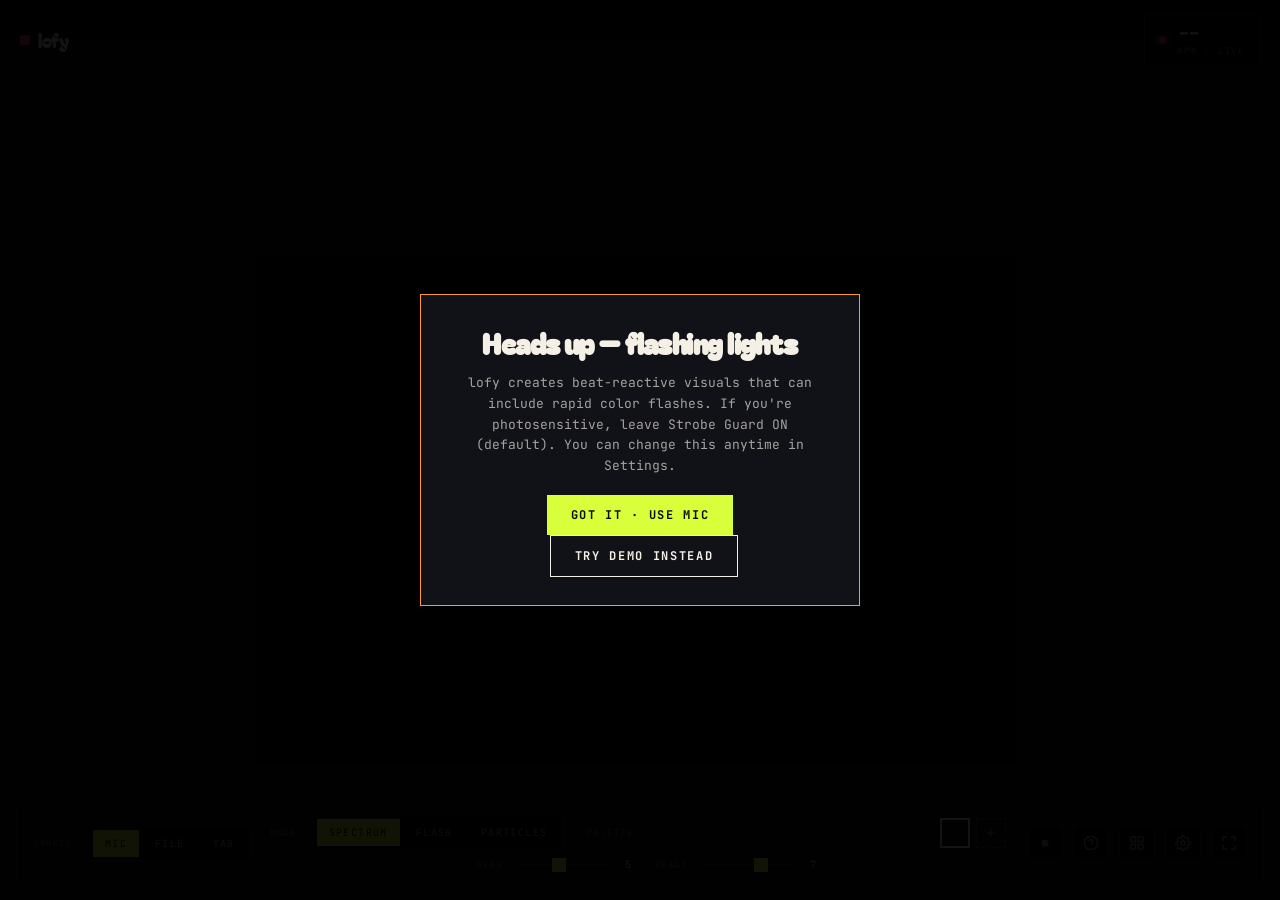
==== app.html @ ad9c72f9 "ui: stack trackbar above controls in a flex column The trackbar was positioned at bottom:84px while " ====
<!DOCTYPE html>
<html lang="en">
<head>
<meta charset="UTF-8">
<meta name="viewport" content="width=device-width, initial-scale=1.0, viewport-fit=cover, user-scalable=no">
<title>lofy DJ Visualizer — Real-time Beat-Reactive Visuals</title>
<meta name="description" content="Real-time beat-reactive music visualizer. Mic, file, or tab input. Spectrum, Flash, and Particle modes. Tap tempo, record, share. No install, no login.">
<meta name="author" content="lofy">
<meta name="theme-color" content="#000000">
<meta name="color-scheme" content="dark">
<meta name="referrer" content="strict-origin-when-cross-origin">

<link rel="canonical" href="https://lofy.vizleo.com/app.html">

<!-- Open Graph -->
<meta property="og:title" content="lofy DJ Visualizer — Real-time Beat-Reactive Visuals">
<meta property="og:description" content="Launch the lofy visualizer. Mic, file, or tab input. Spectrum, Flash, Particles. Free, in your browser.">
<meta property="og:type" content="website">
<meta property="og:url" content="https://lofy.vizleo.com/app.html">
<meta property="og:image" content="https://lofy.vizleo.com/assets/og-image.png">
<meta property="og:image:width" content="1200">
<meta property="og:image:height" content="630">
<meta property="og:site_name" content="lofy">

<!-- Twitter -->
<meta name="twitter:card" content="summary_large_image">
<meta name="twitter:title" content="lofy DJ Visualizer">
<meta name="twitter:description" content="Beat-reactive visuals in your browser. Real-time. Free.">
<meta name="twitter:image" content="https://lofy.vizleo.com/assets/og-image.png">

<!-- iOS PWA -->
<meta name="apple-mobile-web-app-capable" content="yes">
<meta name="apple-mobile-web-app-status-bar-style" content="black-translucent">
<meta name="apple-mobile-web-app-title" content="lofy">
<meta name="format-detection" content="telephone=no">

<!-- Windows / Edge -->
<meta name="msapplication-TileColor" content="#0a0a0d">
<meta name="msapplication-config" content="./browserconfig.xml">

<link rel="manifest" href="./manifest.json">
<link rel="icon" type="image/svg+xml" href="./assets/favicon.svg">
<link rel="alternate icon" href="./assets/icon-192.png" type="image/png">
<link rel="apple-touch-icon" href="./assets/icon-192.png">

<link rel="dns-prefetch" href="//fonts.googleapis.com">
<link rel="dns-prefetch" href="//fonts.gstatic.com">
<link rel="preconnect" href="https://fonts.googleapis.com">
<link rel="preconnect" href="https://fonts.gstatic.com" crossorigin>
<link href="https://fonts.googleapis.com/css2?family=Bagel+Fat+One&family=JetBrains+Mono:wght@300;400;500;700&family=Instrument+Serif:ital@0;1&display=swap" rel="stylesheet">

<link rel="stylesheet" href="./css/main.css">
<link rel="stylesheet" href="./css/app.css">
</head>
<body class="app">

<main id="stage" aria-label="lofy visualizer stage">
  <canvas id="viz" role="img" aria-label="Real-time music visualizer canvas"></canvas>
</main>

<div class="idle-hint" id="idleHint" role="status" aria-live="polite">
  <div class="title">play something.</div>
  <div class="sub">no audio detected · drop a file or pick <b>Tab</b> for direct music sync</div>
  <button class="demo-cta" id="tryDemoBtn" type="button">Try the demo loop</button>
</div>

<div class="fps-chip" id="fpsChip" aria-hidden="true"><b id="fpsVal">--</b> FPS</div>

<header class="topbar" id="topbar">
  <a href="./index.html" class="brand-mini" aria-label="lofy home"><span class="dot" aria-hidden="true"></span> lofy</a>
  <div class="bpm-badge bpm-live" id="bpmBadge" role="button" tabindex="0"
       title="Click to tap tempo. Double-click to clear manual BPM."
       aria-label="BPM badge — click to tap tempo">
    <div class="bpm-dot" aria-hidden="true"></div>
    <div>
      <div class="bpm-val" id="bpmVal">--</div>
      <div class="bpm-lbl" id="bpmLbl">BPM · LIVE</div>
    </div>
  </div>
</header>

<!-- Bottom panel — stacks trackbar above controls so they never overlap -->
<div class="bottom-panel" id="bottomPanel">

<!-- Track bar (when file source active) -->
<div class="trackbar" id="trackbar">
  <button class="play" id="btnPlay" aria-label="Play/Pause" type="button">▶</button>
  <div class="name" id="trackName">—</div>
  <span class="time" id="curTime" aria-label="Current time">0:00</span>
  <input type="range" class="scrub" id="scrub" min="0" max="1000" value="0" aria-label="Scrub through track">
  <span class="time" id="durTime" aria-label="Duration">0:00</span>
</div>

<!-- CONTROL BAR -->
<div class="controls" id="controls">
  <div class="group">
    <span class="lbl" id="lblSource">Source</span>
    <div class="pill-group" id="srcGroup" role="group" aria-labelledby="lblSource">
      <button class="pill active" data-src="mic"  type="button" aria-pressed="true">Mic</button>
      <button class="pill"        data-src="file" type="button" aria-pressed="false">File</button>
      <button class="pill"        data-src="tab"  type="button" aria-pressed="false">Tab</button>
    </div>
  </div>

  <div class="group" style="justify-content:center">
    <span class="lbl" id="lblMode">Mode</span>
    <div class="pill-group" id="modeGroup" role="group" aria-labelledby="lblMode">
      <button class="pill active" data-mode="spectrum"  type="button" aria-pressed="true">Spectrum</button>
      <button class="pill"        data-mode="flash"     type="button" aria-pressed="false">Flash</button>
      <button class="pill"        data-mode="particles" type="button" aria-pressed="false">Particles</button>
    </div>

    <span class="lbl" style="margin-left:14px" id="lblPalette">Palette</span>
    <div class="swatch-row" id="swatchRow" role="group" aria-labelledby="lblPalette"></div>

    <label class="lbl" style="margin-left:14px" for="sens">Sens</label>
    <div class="slider-wrap">
      <input type="range" class="slider" id="sens" min="1" max="10" value="5"
             aria-label="Audio input sensitivity" title="Audio input gain">
      <span class="slider-val" id="sensVal" aria-hidden="true">5</span>
    </div>

    <label class="lbl" style="margin-left:14px" for="react">React</label>
    <div class="slider-wrap">
      <input type="range" class="slider" id="react" min="1" max="10" value="7"
             aria-label="Color reactivity" title="Color reactivity — how easily tones change the color">
      <span class="slider-val" id="reactVal" aria-hidden="true">7</span>
    </div>
  </div>

  <div class="group">
    <button class="icon-btn" id="btnRec" title="Record 30s clip (R)" aria-label="Record 30 second clip" type="button">
      <svg width="14" height="14" viewBox="0 0 24 24" fill="currentColor" aria-hidden="true"><circle cx="12" cy="12" r="6"/></svg>
    </button>
    <button class="icon-btn" id="btnHelp" title="Keyboard shortcuts (?)" aria-label="Keyboard shortcuts" type="button">
      <svg width="16" height="16" viewBox="0 0 24 24" fill="none" stroke="currentColor" stroke-width="2" aria-hidden="true"><circle cx="12" cy="12" r="10"/><path d="M9.09 9a3 3 0 0 1 5.83 1c0 2-3 3-3 3"/><line x1="12" y1="17" x2="12.01" y2="17"/></svg>
    </button>
    <button class="icon-btn" id="btnPresets" title="Presets (P)" aria-label="Presets" type="button">
      <svg width="16" height="16" viewBox="0 0 24 24" fill="none" stroke="currentColor" stroke-width="2" aria-hidden="true"><rect x="3" y="3" width="7" height="7"/><rect x="14" y="3" width="7" height="7"/><rect x="3" y="14" width="7" height="7"/><rect x="14" y="14" width="7" height="7"/></svg>
    </button>
    <button class="icon-btn" id="btnSettings" title="Settings" aria-label="Settings" type="button">
      <svg width="16" height="16" viewBox="0 0 24 24" fill="none" stroke="currentColor" stroke-width="2" aria-hidden="true"><circle cx="12" cy="12" r="3"/><path d="M19.4 15a1.65 1.65 0 0 0 .33 1.82l.06.06a2 2 0 0 1-2.83 2.83l-.06-.06a1.65 1.65 0 0 0-1.82-.33 1.65 1.65 0 0 0-1 1.51V21a2 2 0 0 1-4 0v-.09A1.65 1.65 0 0 0 9 19.4a1.65 1.65 0 0 0-1.82.33l-.06.06a2 2 0 0 1-2.83-2.83l.06-.06a1.65 1.65 0 0 0 .33-1.82 1.65 1.65 0 0 0-1.51-1H3a2 2 0 0 1 0-4h.09A1.65 1.65 0 0 0 4.6 9a1.65 1.65 0 0 0-.33-1.82l-.06-.06a2 2 0 0 1 2.83-2.83l.06.06a1.65 1.65 0 0 0 1.82.33H9a1.65 1.65 0 0 0 1-1.51V3a2 2 0 0 1 4 0v.09a1.65 1.65 0 0 0 1 1.51 1.65 1.65 0 0 0 1.82-.33l.06-.06a2 2 0 0 1 2.83 2.83l-.06.06a1.65 1.65 0 0 0-.33 1.82V9a1.65 1.65 0 0 0 1.51 1H21a2 2 0 0 1 0 4h-.09a1.65 1.65 0 0 0-1.51 1z"/></svg>
    </button>
    <button class="icon-btn" id="btnFs" title="Fullscreen (F)" aria-label="Fullscreen" type="button">
      <svg width="16" height="16" viewBox="0 0 24 24" fill="none" stroke="currentColor" stroke-width="2" aria-hidden="true"><path d="M3 9V3h6M21 9V3h-6M3 15v6h6M21 15v6h-6"/></svg>
    </button>
  </div>
</div>

</div><!-- /.bottom-panel -->

<div class="countdown" id="countdown" aria-hidden="true"><div class="n" id="countdownN">3</div></div>

<!-- DROPZONE -->
<div class="dropzone" id="dropzone">
  <div class="dropzone-inner">
    <h3>Drop a track</h3>
    <p>MP3, WAV, OGG, FLAC, AAC — anything your browser can decode. Audio is processed entirely in your browser and never uploaded.</p>
    <input type="file" id="fileInput" accept="audio/*">
    <label for="fileInput">Choose file</label>
    <div class="formats" style="margin-top:14px">drag · drop · or pick</div>
  </div>
</div>

<!-- SETTINGS OVERLAY -->
<div class="overlay" id="settingsOverlay">
  <div class="sheet">
    <div class="sheet-head">
      <h2>Settings</h2>
      <button class="close" data-close>Esc ✕</button>
    </div>

    <div class="set-row">
      <div>
        <div class="lbl-md">Input Sensitivity</div>
        <div class="lbl-sm">Audio gain into the analyser. Low = smooth, high = explosive.</div>
      </div>
      <div class="slider-wrap">
        <input type="range" class="slider" id="setSens" min="1" max="10" value="5">
        <span class="slider-val" id="setSensVal">5</span>
      </div>
    </div>

    <div class="set-row">
      <div>
        <div class="lbl-md">Color Reactivity</div>
        <div class="lbl-sm">How easily small tones trigger color changes. High = vocals, hats, every detail flips the color.</div>
      </div>
      <div class="slider-wrap">
        <input type="range" class="slider" id="setReact" min="1" max="10" value="7">
        <span class="slider-val" id="setReactVal">7</span>
      </div>
    </div>

    <div class="set-row">
      <div>
        <div class="lbl-md">Strobe Guard</div>
        <div class="lbl-sm">Caps flash rate to 3Hz max. Safety feature for photosensitivity.</div>
      </div>
      <button class="toggle" id="tgStrobe" data-key="strobeGuard" role="switch" aria-checked="false" aria-label="Strobe Guard" type="button"></button>
    </div>

    <div class="set-row">
      <div>
        <div class="lbl-md">Show BPM Badge</div>
        <div class="lbl-sm">Toggles the live BPM overlay on canvas.</div>
      </div>
      <button class="toggle on" id="tgBpm" data-key="showBpm" role="switch" aria-checked="true" aria-label="Show BPM badge" type="button"></button>
    </div>

    <div class="set-row">
      <div>
        <div class="lbl-md">Color Intensity</div>
        <div class="lbl-sm">Controls max color brightness — useful for projector vs. TV.</div>
      </div>
      <div class="pill-group">
        <button class="pill" data-int="low">Low</button>
        <button class="pill active" data-int="med">Med</button>
        <button class="pill" data-int="high">High</button>
      </div>
    </div>

    <div class="set-row">
      <div>
        <div class="lbl-md">Auto-hide Controls</div>
        <div class="lbl-sm">Hides the control bar after 3s of inactivity in fullscreen.</div>
      </div>
      <button class="toggle on" id="tgAuto" data-key="autoHide" role="switch" aria-checked="true" aria-label="Auto-hide controls" type="button"></button>
    </div>

    <div class="set-row">
      <div>
        <div class="lbl-md">Keyboard Shortcuts</div>
        <div class="lbl-sm">F · fullscreen · 1/2/3 · mode · M · source · ←/→ · sens · P · presets · ? · help · Esc · close</div>
      </div>
      <button class="toggle on" id="tgKeys" data-key="shortcuts" role="switch" aria-checked="true" aria-label="Keyboard shortcuts enabled" type="button"></button>
    </div>

    <div class="set-row">
      <div>
        <div class="lbl-md">Auto Rotate Hue</div>
        <div class="lbl-sm">Slowly cycles palette hues over time — set-and-forget for parties.</div>
      </div>
      <button class="toggle" id="tgHue" data-key="hueRotate" role="switch" aria-checked="false" aria-label="Auto rotate hue" type="button"></button>
    </div>

    <div class="set-row">
      <div>
        <div class="lbl-md">Hue Cycle Length</div>
        <div class="lbl-sm">How long one full color rotation takes (15s = wild, 120s = subtle drift).</div>
      </div>
      <div class="slider-wrap">
        <input type="range" class="slider" id="setHueCycle" min="15" max="120" step="5" value="45"
               aria-label="Hue rotation cycle length in seconds">
        <span class="slider-val" id="setHueCycleVal" aria-hidden="true">45s</span>
      </div>
    </div>

    <div class="set-row">
      <div>
        <div class="lbl-md">Show FPS</div>
        <div class="lbl-sm">Tiny framerate chip top-right. Useful while tuning particle ceilings.</div>
      </div>
      <button class="toggle" id="tgFps" data-key="showFps" role="switch" aria-checked="false" aria-label="Show FPS overlay" type="button"></button>
    </div>
  </div>
</div>

<!-- KEYBOARD HELP OVERLAY -->
<div class="overlay" id="helpOverlay">
  <div class="sheet" role="dialog" aria-labelledby="helpTitle" aria-modal="true">
    <div class="sheet-head">
      <h2 id="helpTitle">Keyboard shortcuts</h2>
      <button class="close" data-close type="button">Esc ✕</button>
    </div>
    <div class="kbd-grid">
      <div class="kbd-group">
        <h4>Modes</h4>
        <dl>
          <dt><kbd>1</kbd></dt><dd>Spectrum</dd>
          <dt><kbd>2</kbd></dt><dd>Beat Flash</dd>
          <dt><kbd>3</kbd></dt><dd>Particle Storm</dd>
        </dl>
      </div>
      <div class="kbd-group">
        <h4>Source</h4>
        <dl>
          <dt><kbd>M</kbd></dt><dd>Cycle Mic / File / Tab</dd>
          <dt><kbd>Space</kbd></dt><dd>Play / pause (file mode)</dd>
        </dl>
      </div>
      <div class="kbd-group">
        <h4>Levels</h4>
        <dl>
          <dt><kbd>←</kbd> <kbd>→</kbd></dt><dd>Sensitivity −/+</dd>
          <dt><kbd>T</kbd></dt><dd>Tap tempo (also click BPM)</dd>
        </dl>
      </div>
      <div class="kbd-group">
        <h4>View</h4>
        <dl>
          <dt><kbd>F</kbd></dt><dd>Fullscreen toggle</dd>
          <dt><kbd>P</kbd></dt><dd>Open Presets</dd>
          <dt><kbd>?</kbd></dt><dd>This help</dd>
          <dt><kbd>R</kbd></dt><dd>Record 30s clip</dd>
          <dt><kbd>S</kbd></dt><dd>Share preset URL</dd>
          <dt><kbd>Esc</kbd></dt><dd>Close overlays</dd>
        </dl>
      </div>
    </div>
  </div>
</div>

<!-- PRESETS OVERLAY -->
<div class="overlay" id="presetsOverlay">
  <div class="sheet">
    <div class="sheet-head">
      <h2>Presets</h2>
      <button class="close" data-close>Esc ✕</button>
    </div>

    <div class="section-h">Custom palette builder</div>
    <div class="builder" id="builder">
      <input type="color" data-i="0" value="#ff2d87">
      <input type="color" data-i="1" value="#7a3cff">
      <input type="color" data-i="2" value="#00f0ff">
      <input type="color" data-i="3" value="#d8ff3a">
      <div class="builder-actions">
        <button class="btn ghost" id="btnApplyBuilder" type="button">Apply</button>
        <button class="btn ghost" id="btnSharePreset" type="button" title="Copy a URL that recreates the current mode + palette + sliders">Share</button>
        <button class="btn"       id="btnSaveBuilder" type="button">Save preset</button>
      </div>
    </div>

    <div class="section-h">Built-in</div>
    <div class="preset-grid" id="builtinGrid"></div>

    <div class="section-h">My presets</div>
    <div class="preset-grid" id="userGrid"></div>
  </div>
</div>

<!-- TOAST -->
<div class="toast" id="toast"></div>

<!-- FIRST-LAUNCH WARNING -->
<div class="first-launch" id="firstLaunch" style="display:none"
     role="alertdialog" aria-labelledby="flTitle" aria-describedby="flDesc">
  <div class="card">
    <h3 id="flTitle">Heads up — flashing lights</h3>
    <p id="flDesc">lofy creates beat-reactive visuals that can include rapid color flashes. If you're photosensitive, leave Strobe Guard ON (default). You can change this anytime in Settings.</p>
    <button class="ack" id="ackBtn" type="button">Got it · Use mic</button>
    <button class="ack" id="tryDemoModalBtn" type="button" style="background:transparent;color:var(--paper);border:1px solid var(--paper);margin-left:8px">Try demo instead</button>
  </div>
</div>

<script type="module" src="./js/app.js"></script>
<script>
  if ('serviceWorker' in navigator) {
    window.addEventListener('load', () => navigator.serviceWorker.register('./sw.js').catch(()=>{}));
  }
</script>
</body>
</html>
---- css/main.css ----
/* lofy — shared variables, reset, typography */
:root{
  --ink:#0a0a0d;
  --ink-2:#111118;
  --ink-3:#16161f;
  --paper:#f4f0e6;
  --paper-dim:rgba(244,240,230,.65);
  --paper-faint:rgba(244,240,230,.4);
  --magenta:#ff2d87;
  --cyan:#00f0ff;
  --acid:#d8ff3a;
  --amber:#ff9a1f;
  --violet:#7a3cff;
  --grid: rgba(255,255,255,.04);
  --hairline: rgba(244,240,230,.14);
  --hairline-soft: rgba(244,240,230,.08);
}

*{margin:0;padding:0;box-sizing:border-box}
html,body{
  background:var(--ink);
  color:var(--paper);
  font-family:'JetBrains Mono',ui-monospace,SFMono-Regular,Menlo,monospace;
  -webkit-font-smoothing:antialiased;
  text-rendering:optimizeLegibility;
}
html{
  overflow-x:hidden;
  scroll-behavior:smooth;
  scroll-padding-top:96px;      /* offset for fixed nav */
}
/* Custom scrollbar — slim, on-brand */
::-webkit-scrollbar{width:10px;height:10px}
::-webkit-scrollbar-track{background:transparent}
::-webkit-scrollbar-thumb{background:rgba(244,240,230,.12);border-radius:0}
::-webkit-scrollbar-thumb:hover{background:var(--magenta)}
html{scrollbar-color:rgba(244,240,230,.18) transparent;scrollbar-width:thin}

@media (prefers-reduced-motion: reduce){
  html{scroll-behavior:auto}
  .reveal,.scroll-in{opacity:1!important;transform:none!important;animation:none!important;transition:none!important}
  .controls,.topbar,.toast,.sheet,.overlay,.toggle,.pill{transition:none!important;animation:none!important}
  .brand-dot,.bpm-dot{animation:none!important}
}

/* Focus rings — keyboard-only, never on mouse click */
:focus{outline:none}
button:focus-visible,
a:focus-visible,
input:focus-visible,
[role="switch"]:focus-visible,
[role="button"]:focus-visible,
.pill:focus-visible,
.icon-btn:focus-visible,
.swatch:focus-visible,
.swatch-add:focus-visible,
.toggle:focus-visible,
.slider:focus-visible{
  outline:2px solid var(--cyan);
  outline-offset:2px;
  box-shadow:0 0 0 4px rgba(0,240,255,0.18);
}

/* Toggle micro-animation */
@keyframes togglePop{0%{transform:scale(1)}40%{transform:scale(1.08)}100%{transform:scale(1)}}
.toggle.pop{animation:togglePop .2s cubic-bezier(.2,.7,.2,1)}
body{min-height:100vh;position:relative;overflow-x:hidden}
button{font:inherit;color:inherit;background:none;border:none;cursor:pointer}
a{color:inherit;text-decoration:none}
input,select{font:inherit;color:inherit}
img,svg{display:block;max-width:100%}

/* Grain overlay — film texture */
.grain::before{
  content:"";position:fixed;inset:0;pointer-events:none;z-index:100;opacity:.07;mix-blend-mode:overlay;
  background-image:url("data:image/svg+xml;utf8,<svg xmlns='http://www.w3.org/2000/svg' width='180' height='180'><filter id='n'><feTurbulence type='fractalNoise' baseFrequency='0.9' numOctaves='2' stitchTiles='stitch'/></filter><rect width='100%25' height='100%25' filter='url(%23n)'/></svg>");
}

/* Reveal anim */
.reveal{opacity:0;transform:translateY(20px);animation:up .9s cubic-bezier(.2,.7,.2,1) forwards}
.reveal.d1{animation-delay:.1s}
.reveal.d2{animation-delay:.25s}
.reveal.d3{animation-delay:.4s}
.reveal.d4{animation-delay:.55s}
.reveal.d5{animation-delay:.7s}
@keyframes up{to{opacity:1;transform:translateY(0)}}

@keyframes pulse{0%,100%{transform:scale(1);opacity:1}50%{transform:scale(1.4);opacity:.6;box-shadow:0 0 20px var(--magenta)}}

/* Scroll-triggered reveal — opacity + slight rise. JS toggles .in. */
.scroll-in{
  opacity:0;transform:translateY(28px);
  transition:opacity .7s cubic-bezier(.22,.65,.2,1), transform .7s cubic-bezier(.22,.65,.2,1);
  will-change:opacity, transform;
}
.scroll-in.in{opacity:1;transform:translateY(0)}
.scroll-in.d1{transition-delay:.05s}
.scroll-in.d2{transition-delay:.12s}
.scroll-in.d3{transition-delay:.2s}

.sr-only{position:absolute;width:1px;height:1px;padding:0;margin:-1px;overflow:hidden;clip:rect(0,0,0,0);white-space:nowrap;border:0}
---- css/app.css ----
/* lofy — visualizer app */
html,body.app{height:100%;background:#000;color:var(--paper);overflow:hidden}

#stage{position:fixed;inset:0;background:#000}
#viz{position:absolute;inset:0;width:100%;height:100%;display:block}

/* TOP BAR */
.topbar{
  position:fixed;top:0;left:0;right:0;z-index:20;
  display:flex;align-items:center;justify-content:space-between;
  padding:14px 20px;
  background:linear-gradient(180deg, rgba(0,0,0,.7), rgba(0,0,0,0));
  pointer-events:none;
  transition:opacity .3s ease;
}
.topbar > *{pointer-events:auto}
.brand-mini{display:flex;align-items:center;gap:8px;font-family:'Bagel Fat One',serif;font-size:18px;letter-spacing:-.02em;color:var(--paper)}
.brand-mini .dot{width:10px;height:10px;background:var(--magenta);border-radius:2px;animation:pulse 1.2s ease-in-out infinite}
.brand-mini a{color:inherit}

.bpm-badge.bpm-live{
  position:static;background:rgba(0,0,0,.55);backdrop-filter:blur(10px);
  padding:8px 14px;border:1px solid var(--hairline);
  display:flex;align-items:center;gap:10px;
}
.bpm-badge .bpm-dot{width:8px;height:8px;border-radius:50%;background:var(--magenta);box-shadow:0 0 10px var(--magenta);animation:pulse 1s ease-in-out infinite}
.bpm-badge .bpm-val{font-size:20px;font-weight:700;color:var(--paper);line-height:1}
.bpm-badge .bpm-lbl{font-size:9px;letter-spacing:.2em;color:rgba(244,240,230,.5);text-transform:uppercase;margin-top:2px}

/* BOTTOM PANEL — wraps trackbar + controls into a flex column so they
   never overlap regardless of how many rows the controls wrap to. */
.bottom-panel{
  position:fixed;left:16px;right:16px;
  bottom:max(16px, env(safe-area-inset-bottom, 16px));
  z-index:20;
  display:flex;flex-direction:column;gap:8px;
  pointer-events:none;       /* let children re-enable */
  transition:opacity .3s ease, transform .3s ease;
}
.bottom-panel > *{pointer-events:auto}

/* CONTROL BAR — static inside the panel */
.controls{
  position:static;
  background:rgba(10,10,13,.78);
  backdrop-filter:blur(14px);
  border:1px solid var(--hairline);
  display:grid;
  grid-template-columns: auto minmax(0, 1fr) auto;
  gap:14px;align-items:center;
  padding:12px 16px;
}
.controls .group{display:flex;align-items:center;gap:10px;flex-wrap:wrap;row-gap:8px}
.controls .lbl{font-size:9px;letter-spacing:.18em;text-transform:uppercase;color:var(--paper-faint);margin-right:6px;white-space:nowrap}

/* Tighten sliders inside the control bar so React doesn't drop the whole row */
.controls .slider{width:90px}
.controls .slider-wrap{min-width:auto;gap:6px}
.controls .slider-val{min-width:16px;font-size:10px}

/* On narrower viewports, let the middle column wrap into two clean lines:
   row 1 → Mode + Palette, row 2 → Sens + React */
@media (max-width:1180px){
  .controls .group:nth-child(2){row-gap:8px}
  .controls .slider{width:80px}
}

.pill-group{display:flex;gap:4px;background:rgba(0,0,0,.4);padding:3px;border:1px solid var(--hairline-soft)}
.pill{
  padding:7px 12px;font-size:10px;letter-spacing:.14em;text-transform:uppercase;
  color:var(--paper-dim);transition:all .15s ease;border-radius:0;
  display:inline-flex;align-items:center;gap:6px;
}
.pill:hover{color:var(--paper)}
.pill.active{background:var(--acid);color:var(--ink)}

.swatch-row{display:flex;gap:6px;align-items:center;overflow-x:auto;max-width:100%;padding:2px}
.swatch{
  flex-shrink:0;width:30px;height:30px;border:2px solid transparent;
  display:flex;flex-direction:column;cursor:pointer;
  transition:transform .12s ease, border-color .12s ease;
  position:relative;
}
.swatch:hover{transform:scale(1.08)}
.swatch.active{border-color:var(--paper);box-shadow:0 0 0 1px rgba(0,0,0,.6)}
.swatch .s1,.swatch .s2,.swatch .s3,.swatch .s4{flex:1}
.swatch-add{
  flex-shrink:0;width:30px;height:30px;border:1px dashed rgba(244,240,230,.3);
  display:flex;align-items:center;justify-content:center;color:rgba(244,240,230,.5);
  font-size:16px;
}
.swatch-add:hover{border-color:var(--acid);color:var(--acid)}

.slider-wrap{display:flex;align-items:center;gap:10px;min-width:140px}
.slider{
  appearance:none;-webkit-appearance:none;
  background:rgba(244,240,230,.12);height:3px;width:90px;outline:none;
}
.slider::-webkit-slider-thumb{
  appearance:none;-webkit-appearance:none;
  width:14px;height:14px;background:var(--acid);cursor:pointer;
  border:0;border-radius:0;
}
.slider::-moz-range-thumb{
  width:14px;height:14px;background:var(--acid);cursor:pointer;border:0;border-radius:0;
}
.slider-val{font-size:11px;color:var(--paper);min-width:18px;text-align:right}

.icon-btn{
  width:36px;height:36px;display:inline-flex;align-items:center;justify-content:center;
  border:1px solid var(--hairline);background:rgba(0,0,0,.4);
  color:var(--paper-dim);transition:all .15s ease;
}
.icon-btn:hover{color:var(--paper);border-color:var(--paper-dim);background:rgba(0,0,0,.6)}
.icon-btn.active{background:var(--acid);color:var(--ink);border-color:var(--acid)}

@media (max-width:768px){
  .bottom-panel{left:12px;right:12px;bottom:max(12px, env(safe-area-inset-bottom, 12px));gap:6px}
  .controls{
    grid-template-columns: 1fr;
    gap:10px;padding:10px;
    max-height:calc(100vh - 110px);overflow-y:auto;
  }
  .controls .group{justify-content:flex-start}
  .topbar{
    padding:10px 14px;
    padding-top:max(10px, env(safe-area-inset-top, 10px));
  }
  .brand-mini{font-size:15px}
  .slider{width:120px}
  .swatch{width:26px;height:26px}
  .swatch-add{width:26px;height:26px;font-size:14px}
}
@media (max-width:480px){
  .swatch{width:24px;height:24px}
  .swatch-add{width:24px;height:24px}
}

/* AUTO-HIDE in fullscreen */
.idle .topbar, .idle .bottom-panel{opacity:0;pointer-events:none}

/* FILE DROP OVERLAY */
.dropzone{
  position:fixed;inset:0;z-index:30;display:none;
  align-items:center;justify-content:center;
  background:rgba(10,10,13,.85);backdrop-filter:blur(8px);
  border:3px dashed transparent;
  transition:border-color .15s ease;
}
.dropzone.show{display:flex}
.dropzone.over{border-color:var(--acid)}
.dropzone-inner{
  text-align:center;padding:40px;border:1px solid var(--hairline);
  background:var(--ink-2);max-width:480px;
}
.dropzone h3{font-family:'Bagel Fat One',serif;font-size:36px;color:var(--paper);margin-bottom:12px;line-height:1}
.dropzone p{font-size:13px;color:var(--paper-dim);line-height:1.6;margin-bottom:16px}
.dropzone .formats{font-size:10px;letter-spacing:.18em;text-transform:uppercase;color:var(--paper-faint)}
.dropzone input[type=file]{display:none}
.dropzone label{
  display:inline-block;padding:12px 22px;background:var(--paper);color:var(--ink);
  font-weight:700;font-size:12px;letter-spacing:.12em;text-transform:uppercase;
  cursor:pointer;margin-top:12px;
}

/* TRACK BAR — static inside .bottom-panel; sits above .controls */
.trackbar{
  position:static;
  background:rgba(10,10,13,.72);backdrop-filter:blur(10px);
  border:1px solid var(--hairline);padding:10px 16px;
  display:none;align-items:center;gap:14px;
  font-size:11px;color:var(--paper-dim);letter-spacing:.04em;
}
.trackbar.show{display:flex}
.trackbar .play{
  flex-shrink:0;width:32px;height:32px;display:inline-flex;align-items:center;justify-content:center;
  border:1px solid var(--hairline);background:rgba(0,0,0,.4);color:var(--paper);
  font-size:14px;line-height:1;
}
.trackbar .play:hover{border-color:var(--paper-dim);background:rgba(0,0,0,.6)}
.trackbar .name{flex:1;color:var(--paper);font-weight:500;white-space:nowrap;overflow:hidden;text-overflow:ellipsis;max-width:50%}
.trackbar .time{font-variant-numeric:tabular-nums;color:var(--paper-faint)}
.trackbar .scrub{flex:1;appearance:none;-webkit-appearance:none;background:rgba(244,240,230,.15);height:3px;outline:none}
.trackbar .scrub::-webkit-slider-thumb{appearance:none;-webkit-appearance:none;width:12px;height:12px;background:var(--acid);cursor:pointer;border-radius:0}
.trackbar .scrub::-moz-range-thumb{width:12px;height:12px;background:var(--acid);cursor:pointer;border-radius:0;border:0}
.trackbar .play{font-size:18px;color:var(--paper)}

@media (max-width:768px){
  .trackbar{flex-wrap:wrap;padding:8px 10px}
  .trackbar .name{max-width:100%;flex-basis:100%;font-size:12px}
  .trackbar .scrub{flex-basis:100%;width:100%}
}

/* OVERLAYS — settings + presets */
.overlay{
  position:fixed;inset:0;z-index:40;display:none;
  background:rgba(10,10,13,.75);backdrop-filter:blur(10px);
  align-items:flex-end;justify-content:center;
}
.overlay.show{display:flex;animation:fadein .2s ease}
@keyframes fadein{from{opacity:0}to{opacity:1}}
.sheet{
  width:100%;max-width:880px;max-height:80vh;overflow-y:auto;
  background:var(--ink-2);border-top:1px solid var(--hairline);border-left:1px solid var(--hairline);border-right:1px solid var(--hairline);
  padding:24px 24px 80px;animation:up .3s cubic-bezier(.2,.7,.2,1) forwards;opacity:0;transform:translateY(20px);
}
.sheet-head{display:flex;align-items:center;justify-content:space-between;margin-bottom:20px;padding-bottom:14px;border-bottom:1px solid var(--hairline)}
.sheet-head h2{font-family:'Bagel Fat One',serif;font-size:28px;letter-spacing:-.02em;color:var(--paper)}
.sheet-head .close{font-size:22px;color:var(--paper-dim);padding:6px 12px;border:1px solid var(--hairline)}
.sheet-head .close:hover{color:var(--paper);border-color:var(--paper-dim)}

.set-row{display:grid;grid-template-columns:1fr auto;gap:14px;align-items:center;padding:14px 0;border-bottom:1px solid var(--hairline-soft)}
.set-row:last-child{border-bottom:none}
.set-row .lbl-md{font-size:13px;color:var(--paper);font-weight:500;margin-bottom:4px}
.set-row .lbl-sm{font-size:11px;color:var(--paper-dim);line-height:1.5}
.toggle{
  position:relative;width:42px;height:22px;background:rgba(244,240,230,.15);
  transition:background .2s ease;cursor:pointer;
}
.toggle::after{content:"";position:absolute;top:3px;left:3px;width:16px;height:16px;background:var(--paper);transition:left .2s ease}
.toggle.on{background:var(--acid)}
.toggle.on::after{left:23px;background:var(--ink)}

.preset-grid{display:grid;grid-template-columns:repeat(auto-fill,minmax(220px,1fr));gap:14px;margin-top:14px}
.preset-card{
  background:var(--ink-3);border:1px solid var(--hairline);padding:14px;
  display:flex;flex-direction:column;gap:10px;
  transition:border-color .15s ease, transform .15s ease;cursor:pointer;
}
.preset-card:hover{border-color:var(--acid);transform:translateY(-2px)}
.preset-card .name{font-size:14px;color:var(--paper);font-weight:500}
.preset-card .meta{font-size:10px;color:var(--paper-faint);letter-spacing:.14em;text-transform:uppercase}
.preset-card .pal{display:flex;height:24px}
.preset-card .pal div{flex:1}
.preset-card .row{display:flex;justify-content:space-between;align-items:center;font-size:10px;letter-spacing:.14em;text-transform:uppercase;color:var(--paper-dim)}
.preset-card .del{color:var(--magenta);padding:0 4px}

.section-h{font-size:11px;letter-spacing:.18em;text-transform:uppercase;color:var(--paper-faint);margin-top:18px;margin-bottom:8px}

.builder{display:flex;gap:10px;align-items:center;margin-top:8px;flex-wrap:wrap}
.builder input[type=color]{
  width:48px;height:48px;border:1px solid var(--hairline);background:none;cursor:pointer;padding:0;
}
.builder .builder-actions{margin-left:auto;display:flex;gap:8px}
.builder .btn{
  padding:10px 16px;font-size:11px;letter-spacing:.12em;text-transform:uppercase;
  background:var(--paper);color:var(--ink);font-weight:700;
}
.builder .btn.ghost{background:transparent;color:var(--paper-dim);border:1px solid var(--hairline)}
.builder .btn.ghost:hover{color:var(--paper);border-color:var(--paper-dim)}

/* TOAST */
.toast{
  position:fixed;top:78px;left:50%;transform:translateX(-50%);
  z-index:60;background:var(--ink);border:1px solid var(--magenta);
  padding:12px 18px;font-size:12px;color:var(--paper);
  display:none;animation:up .25s ease;
}
.toast.show{display:block}
.toast.ok{border-color:var(--acid)}
.toast.warn{border-color:var(--amber)}

/* EPILEPSY WARNING (first launch) */
.first-launch{
  position:fixed;inset:0;z-index:80;background:rgba(0,0,0,.92);
  display:flex;align-items:center;justify-content:center;padding:20px;
}
.first-launch .card{
  max-width:440px;background:var(--ink-2);border:1px solid var(--amber);
  padding:28px;text-align:center;
}
.first-launch h3{font-family:'Bagel Fat One',serif;font-size:28px;color:var(--paper);margin-bottom:10px;letter-spacing:-.02em}
.first-launch p{font-size:13px;color:var(--paper-dim);line-height:1.6;margin-bottom:18px}
.first-launch .ack{
  padding:12px 24px;background:var(--acid);color:var(--ink);
  font-weight:700;font-size:12px;letter-spacing:.14em;text-transform:uppercase;
}

/* IDLE HINT (no audio detected) */
.idle-hint{
  position:fixed;top:50%;left:50%;transform:translate(-50%,-50%);
  z-index:10;text-align:center;pointer-events:none;
  display:none;
}
.idle-hint.show{display:block;animation:fadein .4s ease}
.idle-hint .title{
  font-family:'Bagel Fat One',serif;font-size:clamp(40px,8vw,90px);
  letter-spacing:-.04em;color:var(--paper);opacity:.32;line-height:.9;
  animation:idleBreathe 2.6s ease-in-out infinite;
}
.idle-hint .sub{font-size:11px;letter-spacing:.2em;text-transform:uppercase;color:var(--paper-faint);margin-top:14px}
.idle-hint .sub b{color:var(--paper);font-weight:500}
.idle-hint .demo-cta{
  display:inline-block;margin-top:22px;
  padding:12px 22px;background:var(--acid);color:var(--ink);
  font-family:'JetBrains Mono',monospace;font-weight:700;font-size:11px;
  letter-spacing:.18em;text-transform:uppercase;cursor:pointer;
  pointer-events:auto;
  box-shadow:6px 6px 0 var(--magenta);
  transition:transform .15s ease, box-shadow .15s ease;
}
.idle-hint .demo-cta:hover{transform:translate(-2px,-2px);box-shadow:10px 10px 0 var(--magenta)}
.idle-hint .demo-cta:active{transform:translate(2px,2px);box-shadow:2px 2px 0 var(--magenta)}
@keyframes idleBreathe{0%,100%{opacity:.28}50%{opacity:.42}}

/* FPS overlay chip */
.fps-chip{
  position:fixed;top:14px;right:160px;z-index:21;
  background:rgba(0,0,0,.6);backdrop-filter:blur(8px);
  border:1px solid var(--hairline);
  padding:6px 10px;font-size:10px;letter-spacing:.16em;text-transform:uppercase;
  color:var(--paper-dim);display:none;
}
.fps-chip.show{display:block}
.fps-chip b{color:var(--acid);font-weight:400}

/* BPM badge tap-mode visual */
.bpm-badge{cursor:pointer;user-select:none}
.bpm-badge.tapping{box-shadow:0 0 0 2px var(--acid)}
.bpm-badge.manual .bpm-lbl{color:var(--acid)}
.bpm-badge .bpm-lbl em{font-style:normal;color:var(--magenta)}

/* Record button states */
.icon-btn.rec-active{background:var(--magenta);color:var(--paper);border-color:var(--magenta);animation:recPulse 1s ease-in-out infinite}
@keyframes recPulse{0%,100%{box-shadow:0 0 0 0 rgba(255,45,135,.55)}50%{box-shadow:0 0 0 8px rgba(255,45,135,0)}}

.countdown{
  position:fixed;inset:0;z-index:60;
  display:none;align-items:center;justify-content:center;
  background:rgba(10,10,13,.55);backdrop-filter:blur(4px);
  pointer-events:none;
}
.countdown.show{display:flex}
.countdown .n{
  font-family:'Bagel Fat One',serif;font-size:240px;line-height:1;
  color:var(--paper);text-shadow:0 0 60px rgba(255,45,135,.7);
}

/* Keyboard help sheet */
.kbd-grid{display:grid;grid-template-columns:repeat(auto-fit, minmax(220px, 1fr));gap:18px;margin-top:14px}
.kbd-group h4{font-size:11px;letter-spacing:.18em;text-transform:uppercase;color:var(--paper-faint);margin-bottom:8px;border-bottom:1px solid var(--hairline-soft);padding-bottom:6px}
.kbd-group dl{display:grid;grid-template-columns:auto 1fr;gap:6px 14px;align-items:center}
.kbd-group kbd{
  display:inline-block;padding:3px 8px;background:var(--ink-3);border:1px solid var(--hairline);
  font-family:'JetBrains Mono',monospace;font-size:11px;color:var(--paper);min-width:24px;text-align:center;
}
.kbd-group dd{font-size:12px;color:var(--paper-dim);margin:0}
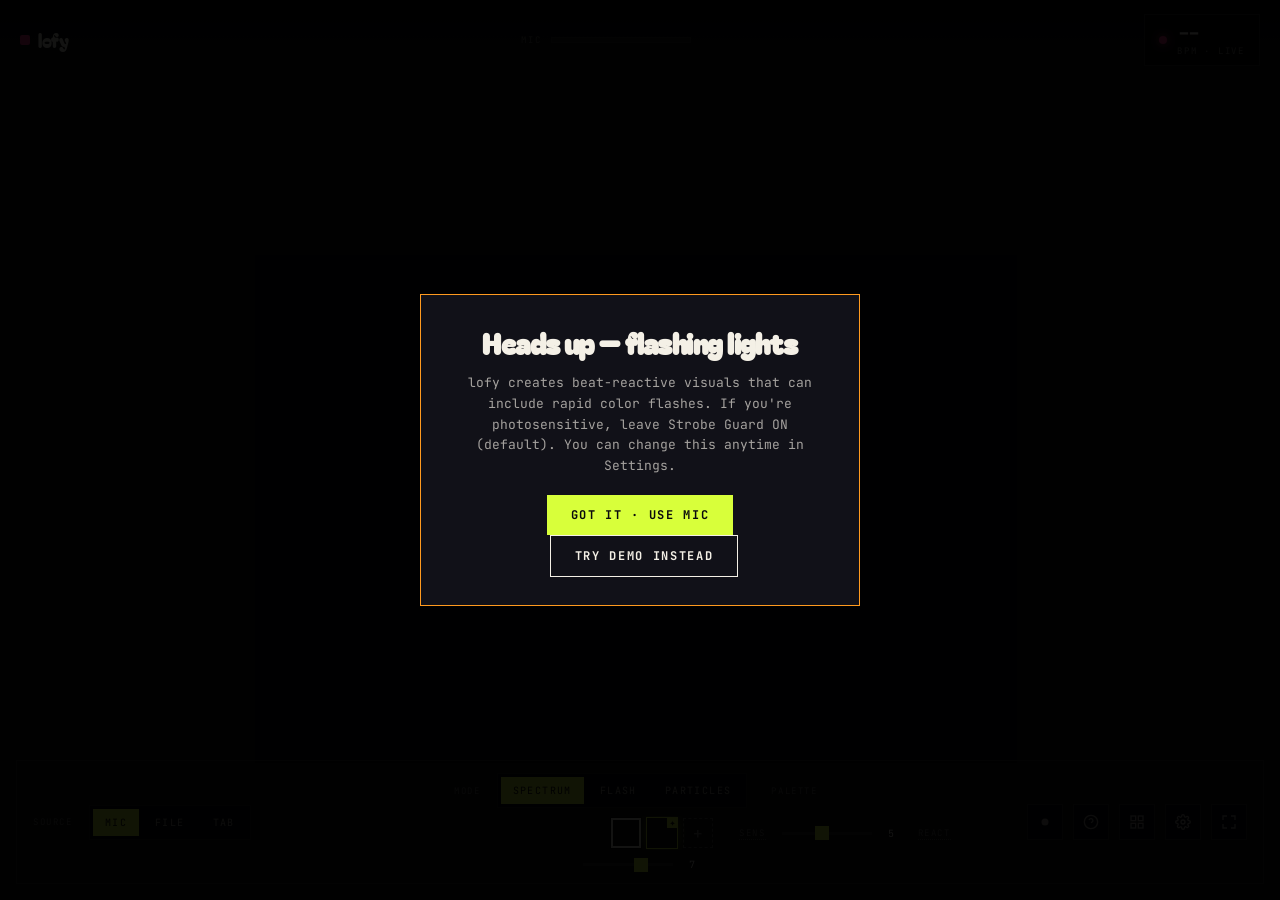
==== commit 56beae5a: "v1.2 — audio-DSP perfection pass Make the audio→visual pipeline feel correctly tuned across every ge" ====
--- a/app.html
+++ b/app.html
@@ -68,10 +68,16 @@
 
 <header class="topbar" id="topbar">
   <a href="./index.html" class="brand-mini" aria-label="lofy home"><span class="dot" aria-hidden="true"></span> lofy</a>
+
+  <div class="mic-level" id="micLevel" aria-hidden="true" style="display:none">
+    <span class="mic-level-label">MIC</span>
+    <div class="mic-level-track"><div class="mic-level-bar" id="micLevelBar"></div></div>
+  </div>
+
   <div class="bpm-badge bpm-live" id="bpmBadge" role="button" tabindex="0"
        title="Click to tap tempo. Double-click to clear manual BPM."
        aria-label="BPM badge — click to tap tempo">
-    <div class="bpm-dot" aria-hidden="true"></div>
+    <div class="bpm-dot" id="bpmDot" aria-hidden="true"></div>
     <div>
       <div class="bpm-val" id="bpmVal">--</div>
       <div class="bpm-lbl" id="bpmLbl">BPM · LIVE</div>
@@ -113,17 +119,21 @@
     <span class="lbl" style="margin-left:14px" id="lblPalette">Palette</span>
     <div class="swatch-row" id="swatchRow" role="group" aria-labelledby="lblPalette"></div>
 
-    <label class="lbl" style="margin-left:14px" for="sens">Sens</label>
+    <label class="lbl lbl-help" style="margin-left:14px" for="sens"
+           data-tip="How loud the input feels to lofy. Higher = quieter sounds register.">Sens</label>
     <div class="slider-wrap">
       <input type="range" class="slider" id="sens" min="1" max="10" value="5"
-             aria-label="Audio input sensitivity" title="Audio input gain">
+             aria-label="Audio input sensitivity"
+             title="How loud the input feels to lofy. Higher = quieter sounds register.">
       <span class="slider-val" id="sensVal" aria-hidden="true">5</span>
     </div>
 
-    <label class="lbl" style="margin-left:14px" for="react">React</label>
+    <label class="lbl lbl-help" style="margin-left:14px" for="react"
+           data-tip="How readily small changes flip the color. Higher = more flicker per phrase.">React</label>
     <div class="slider-wrap">
       <input type="range" class="slider" id="react" min="1" max="10" value="7"
-             aria-label="Color reactivity" title="Color reactivity — how easily tones change the color">
+             aria-label="Color reactivity"
+             title="How readily small changes flip the color. Higher = more flicker per phrase.">
       <span class="slider-val" id="reactVal" aria-hidden="true">7</span>
     </div>
   </div>
--- a/css/app.css
+++ b/css/app.css
@@ -23,7 +23,48 @@
   padding:8px 14px;border:1px solid var(--hairline);
   display:flex;align-items:center;gap:10px;
 }
-.bpm-badge .bpm-dot{width:8px;height:8px;border-radius:50%;background:var(--magenta);box-shadow:0 0 10px var(--magenta);animation:pulse 1s ease-in-out infinite}
+/* The dot pulses at the detected/locked BPM via CSS custom property
+   --bpm-beat-ms, set by JS. Default fallback is 800ms (~75 BPM). */
+.bpm-badge .bpm-dot{
+  width:8px;height:8px;border-radius:50%;
+  background:var(--magenta);box-shadow:0 0 10px var(--magenta);
+  animation:bpmPulse var(--bpm-beat-ms, 800ms) ease-in-out infinite;
+}
+.bpm-badge.manual .bpm-dot{background:var(--acid);box-shadow:0 0 12px var(--acid)}
+@keyframes bpmPulse{
+  0%{transform:scale(1);opacity:1}
+  35%{transform:scale(1.45);opacity:.55}
+  100%{transform:scale(1);opacity:1}
+}
+
+/* MIC level meter — thin horizontal bar in the top bar */
+.mic-level{display:flex;align-items:center;gap:10px;padding:0 12px}
+.mic-level-label{font-size:9px;letter-spacing:.2em;text-transform:uppercase;color:var(--paper-faint)}
+.mic-level-track{
+  position:relative;width:140px;height:6px;
+  background:rgba(244,240,230,.08);border:1px solid var(--hairline-soft);overflow:hidden;
+}
+.mic-level-bar{
+  position:absolute;left:0;top:0;bottom:0;width:0;
+  background:var(--cyan);
+  transition:width .08s linear, background-color .2s ease;
+}
+@media (max-width:768px){ .mic-level{display:none!important} }
+
+/* Slider label tooltip — hover shows the description */
+.lbl-help{position:relative;cursor:help;border-bottom:1px dotted rgba(244,240,230,.3)}
+.lbl-help:hover::after{
+  content:attr(data-tip);
+  position:absolute;left:0;bottom:calc(100% + 8px);
+  background:var(--ink);color:var(--paper);
+  padding:8px 12px;font-size:11px;line-height:1.4;
+  letter-spacing:0;text-transform:none;
+  border:1px solid var(--magenta);
+  white-space:normal;width:220px;
+  z-index:100;pointer-events:none;
+  animation:tipFade .15s ease;
+}
+@keyframes tipFade{from{opacity:0;transform:translateY(4px)}to{opacity:1;transform:translateY(0)}}
 .bpm-badge .bpm-val{font-size:20px;font-weight:700;color:var(--paper);line-height:1}
 .bpm-badge .bpm-lbl{font-size:9px;letter-spacing:.2em;color:rgba(244,240,230,.5);text-transform:uppercase;margin-top:2px}
 
@@ -83,7 +124,18 @@
 }
 .swatch:hover{transform:scale(1.08)}
 .swatch.active{border-color:var(--paper);box-shadow:0 0 0 1px rgba(0,0,0,.6)}
-.swatch .s1,.swatch .s2,.swatch .s3,.swatch .s4{flex:1}
+.swatch > div{flex:1}
+.swatch.party{
+  position:relative;
+  box-shadow:0 0 0 1px var(--acid), 0 0 14px rgba(216,255,58,.45);
+  animation:partyPulse 1.6s ease-in-out infinite;
+}
+.swatch.party::after{
+  content:"✦";position:absolute;top:-3px;right:-3px;
+  width:11px;height:11px;display:flex;align-items:center;justify-content:center;
+  font-size:10px;background:var(--acid);color:var(--ink);line-height:1;
+}
+@keyframes partyPulse{0%,100%{box-shadow:0 0 0 1px var(--acid), 0 0 10px rgba(216,255,58,.3)}50%{box-shadow:0 0 0 1px var(--magenta), 0 0 18px rgba(255,45,135,.5)}}
 .swatch-add{
   flex-shrink:0;width:30px;height:30px;border:1px dashed rgba(244,240,230,.3);
   display:flex;align-items:center;justify-content:center;color:rgba(244,240,230,.5);
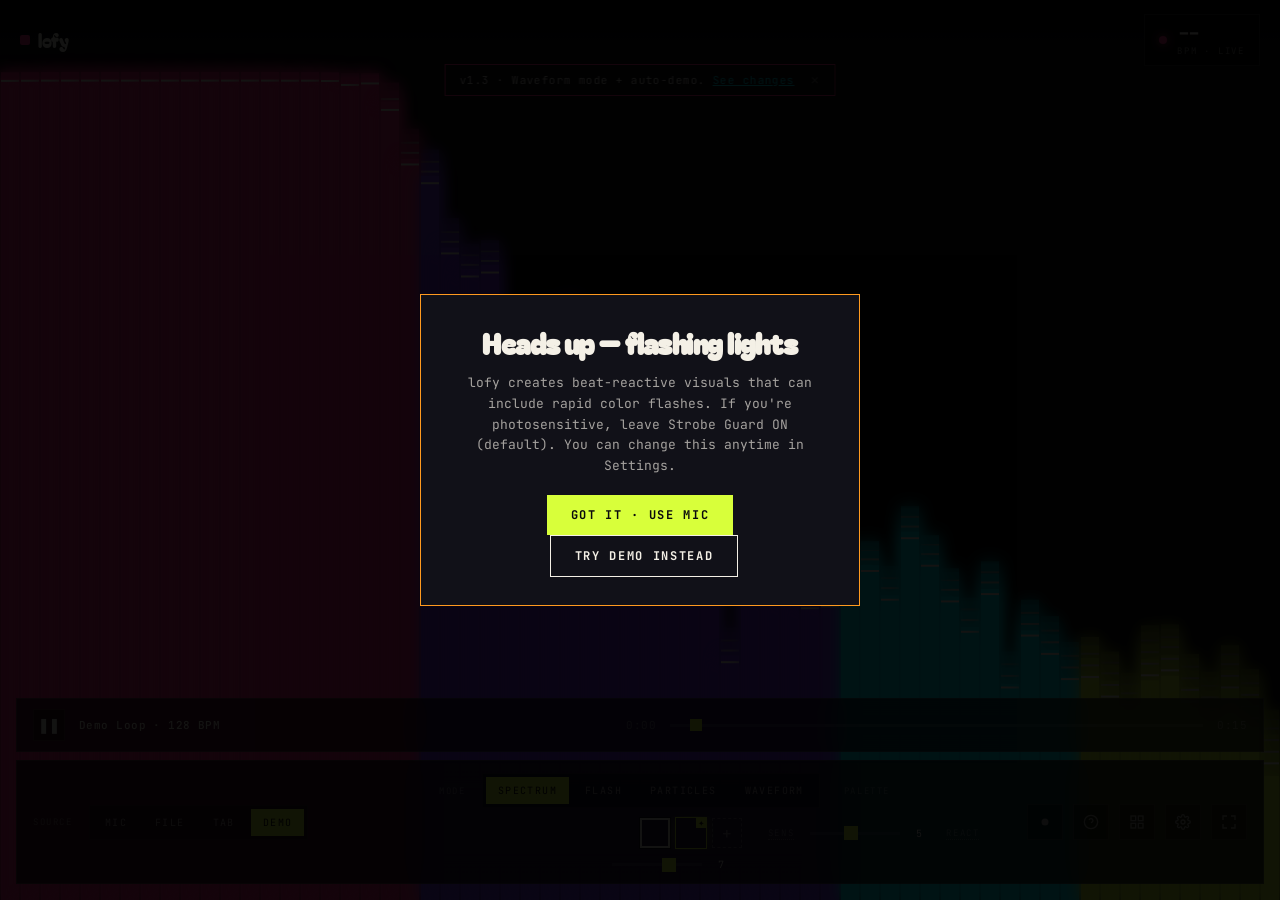
==== commit 0255fe42: "v1.3 — Waveform mode + first-impression polish + safety + README Ten focused changes across four the" ====
--- a/app.html
+++ b/app.html
@@ -66,6 +66,15 @@
 
 <div class="fps-chip" id="fpsChip" aria-hidden="true"><b id="fpsVal">--</b> FPS</div>
 
+<div class="whats-new" id="whatsNew" hidden role="status">
+  <span>v1.3 · Waveform mode + auto-demo. <a href="https://github.com/amany2301/lofy/commits/main" target="_blank" rel="noopener">See changes</a></span>
+  <button class="whats-new-close" id="whatsNewClose" aria-label="Dismiss" type="button">✕</button>
+</div>
+
+<div class="install-pill" id="installPill" hidden>
+  <button id="installBtn" type="button">Install lofy</button>
+</div>
+
 <header class="topbar" id="topbar">
   <a href="./index.html" class="brand-mini" aria-label="lofy home"><span class="dot" aria-hidden="true"></span> lofy</a>
 
@@ -105,6 +114,7 @@
       <button class="pill active" data-src="mic"  type="button" aria-pressed="true">Mic</button>
       <button class="pill"        data-src="file" type="button" aria-pressed="false">File</button>
       <button class="pill"        data-src="tab"  type="button" aria-pressed="false">Tab</button>
+      <button class="pill"        data-src="demo" type="button" aria-pressed="false" title="Play the built-in 128 BPM demo loop">Demo</button>
     </div>
   </div>
 
@@ -114,6 +124,7 @@
       <button class="pill active" data-mode="spectrum"  type="button" aria-pressed="true">Spectrum</button>
       <button class="pill"        data-mode="flash"     type="button" aria-pressed="false">Flash</button>
       <button class="pill"        data-mode="particles" type="button" aria-pressed="false">Particles</button>
+      <button class="pill"        data-mode="waveform"  type="button" aria-pressed="false">Waveform</button>
     </div>
 
     <span class="lbl" style="margin-left:14px" id="lblPalette">Palette</span>
@@ -180,99 +191,115 @@
       <button class="close" data-close>Esc ✕</button>
     </div>
 
-    <div class="set-row">
-      <div>
-        <div class="lbl-md">Input Sensitivity</div>
-        <div class="lbl-sm">Audio gain into the analyser. Low = smooth, high = explosive.</div>
-      </div>
-      <div class="slider-wrap">
-        <input type="range" class="slider" id="setSens" min="1" max="10" value="5">
-        <span class="slider-val" id="setSensVal">5</span>
-      </div>
-    </div>
-
-    <div class="set-row">
-      <div>
-        <div class="lbl-md">Color Reactivity</div>
-        <div class="lbl-sm">How easily small tones trigger color changes. High = vocals, hats, every detail flips the color.</div>
-      </div>
-      <div class="slider-wrap">
-        <input type="range" class="slider" id="setReact" min="1" max="10" value="7">
-        <span class="slider-val" id="setReactVal">7</span>
-      </div>
-    </div>
-
-    <div class="set-row">
-      <div>
-        <div class="lbl-md">Strobe Guard</div>
-        <div class="lbl-sm">Caps flash rate to 3Hz max. Safety feature for photosensitivity.</div>
-      </div>
-      <button class="toggle" id="tgStrobe" data-key="strobeGuard" role="switch" aria-checked="false" aria-label="Strobe Guard" type="button"></button>
-    </div>
-
-    <div class="set-row">
-      <div>
-        <div class="lbl-md">Show BPM Badge</div>
-        <div class="lbl-sm">Toggles the live BPM overlay on canvas.</div>
-      </div>
-      <button class="toggle on" id="tgBpm" data-key="showBpm" role="switch" aria-checked="true" aria-label="Show BPM badge" type="button"></button>
-    </div>
-
-    <div class="set-row">
-      <div>
-        <div class="lbl-md">Color Intensity</div>
-        <div class="lbl-sm">Controls max color brightness — useful for projector vs. TV.</div>
-      </div>
-      <div class="pill-group">
-        <button class="pill" data-int="low">Low</button>
-        <button class="pill active" data-int="med">Med</button>
-        <button class="pill" data-int="high">High</button>
-      </div>
-    </div>
-
-    <div class="set-row">
-      <div>
-        <div class="lbl-md">Auto-hide Controls</div>
-        <div class="lbl-sm">Hides the control bar after 3s of inactivity in fullscreen.</div>
-      </div>
-      <button class="toggle on" id="tgAuto" data-key="autoHide" role="switch" aria-checked="true" aria-label="Auto-hide controls" type="button"></button>
-    </div>
-
-    <div class="set-row">
-      <div>
-        <div class="lbl-md">Keyboard Shortcuts</div>
-        <div class="lbl-sm">F · fullscreen · 1/2/3 · mode · M · source · ←/→ · sens · P · presets · ? · help · Esc · close</div>
-      </div>
-      <button class="toggle on" id="tgKeys" data-key="shortcuts" role="switch" aria-checked="true" aria-label="Keyboard shortcuts enabled" type="button"></button>
-    </div>
-
-    <div class="set-row">
-      <div>
-        <div class="lbl-md">Auto Rotate Hue</div>
-        <div class="lbl-sm">Slowly cycles palette hues over time — set-and-forget for parties.</div>
-      </div>
-      <button class="toggle" id="tgHue" data-key="hueRotate" role="switch" aria-checked="false" aria-label="Auto rotate hue" type="button"></button>
-    </div>
-
-    <div class="set-row">
-      <div>
-        <div class="lbl-md">Hue Cycle Length</div>
-        <div class="lbl-sm">How long one full color rotation takes (15s = wild, 120s = subtle drift).</div>
-      </div>
-      <div class="slider-wrap">
-        <input type="range" class="slider" id="setHueCycle" min="15" max="120" step="5" value="45"
-               aria-label="Hue rotation cycle length in seconds">
-        <span class="slider-val" id="setHueCycleVal" aria-hidden="true">45s</span>
-      </div>
-    </div>
-
-    <div class="set-row">
-      <div>
-        <div class="lbl-md">Show FPS</div>
-        <div class="lbl-sm">Tiny framerate chip top-right. Useful while tuning particle ceilings.</div>
-      </div>
-      <button class="toggle" id="tgFps" data-key="showFps" role="switch" aria-checked="false" aria-label="Show FPS overlay" type="button"></button>
-    </div>
+    <fieldset class="set-group">
+      <legend>Audio</legend>
+
+      <div class="set-row">
+        <div>
+          <div class="lbl-md">Input Sensitivity</div>
+          <div class="lbl-sm">How loud the input feels to lofy. Higher = quieter sounds register.</div>
+        </div>
+        <div class="slider-wrap">
+          <input type="range" class="slider" id="setSens" min="1" max="10" value="5">
+          <span class="slider-val" id="setSensVal">5</span>
+        </div>
+      </div>
+
+      <div class="set-row">
+        <div>
+          <div class="lbl-md">Color Reactivity</div>
+          <div class="lbl-sm">How easily small tones trigger color changes. High = vocals, hats, every detail flips the color.</div>
+        </div>
+        <div class="slider-wrap">
+          <input type="range" class="slider" id="setReact" min="1" max="10" value="7">
+          <span class="slider-val" id="setReactVal">7</span>
+        </div>
+      </div>
+    </fieldset>
+
+    <fieldset class="set-group">
+      <legend>Visuals</legend>
+
+      <div class="set-row">
+        <div>
+          <div class="lbl-md">Color Intensity</div>
+          <div class="lbl-sm">Controls max color brightness — useful for projector vs. TV.</div>
+        </div>
+        <div class="pill-group">
+          <button class="pill" data-int="low">Low</button>
+          <button class="pill active" data-int="med">Med</button>
+          <button class="pill" data-int="high">High</button>
+        </div>
+      </div>
+
+      <div class="set-row">
+        <div>
+          <div class="lbl-md">Auto Rotate Hue</div>
+          <div class="lbl-sm">Slowly cycles palette hues over time — set-and-forget for parties.</div>
+        </div>
+        <button class="toggle" id="tgHue" data-key="hueRotate" role="switch" aria-checked="false" aria-label="Auto rotate hue" type="button"></button>
+      </div>
+
+      <div class="set-row">
+        <div>
+          <div class="lbl-md">Hue Cycle Length</div>
+          <div class="lbl-sm">How long one full color rotation takes (15s = wild, 120s = subtle drift).</div>
+        </div>
+        <div class="slider-wrap">
+          <input type="range" class="slider" id="setHueCycle" min="15" max="120" step="5" value="45"
+                 aria-label="Hue rotation cycle length in seconds">
+          <span class="slider-val" id="setHueCycleVal" aria-hidden="true">45s</span>
+        </div>
+      </div>
+    </fieldset>
+
+    <fieldset class="set-group">
+      <legend>Safety &amp; Accessibility</legend>
+
+      <div class="set-row">
+        <div>
+          <div class="lbl-md">Strobe Guard</div>
+          <div class="lbl-sm">Caps flash rate to 3 Hz max — safety for photosensitivity. Recommended ON.</div>
+        </div>
+        <button class="toggle" id="tgStrobe" data-key="strobeGuard" role="switch" aria-checked="false" aria-label="Strobe Guard" type="button"></button>
+      </div>
+
+      <div class="set-row">
+        <div>
+          <div class="lbl-md">Keyboard Shortcuts</div>
+          <div class="lbl-sm">1/2/3/4 mode · F fullscreen · M source · ←/→ sens · T tap · P presets · R record · ? help · Esc close</div>
+        </div>
+        <button class="toggle on" id="tgKeys" data-key="shortcuts" role="switch" aria-checked="true" aria-label="Keyboard shortcuts enabled" type="button"></button>
+      </div>
+    </fieldset>
+
+    <fieldset class="set-group">
+      <legend>Display</legend>
+
+      <div class="set-row">
+        <div>
+          <div class="lbl-md">Show BPM Badge</div>
+          <div class="lbl-sm">Toggles the live BPM overlay on canvas.</div>
+        </div>
+        <button class="toggle on" id="tgBpm" data-key="showBpm" role="switch" aria-checked="true" aria-label="Show BPM badge" type="button"></button>
+      </div>
+
+      <div class="set-row">
+        <div>
+          <div class="lbl-md">Show FPS</div>
+          <div class="lbl-sm">Tiny framerate chip top-right. Useful while tuning particle ceilings.</div>
+        </div>
+        <button class="toggle" id="tgFps" data-key="showFps" role="switch" aria-checked="false" aria-label="Show FPS overlay" type="button"></button>
+      </div>
+
+      <div class="set-row">
+        <div>
+          <div class="lbl-md">Auto-hide Controls</div>
+          <div class="lbl-sm">Hides the control bar after 3s of inactivity in fullscreen.</div>
+        </div>
+        <button class="toggle on" id="tgAuto" data-key="autoHide" role="switch" aria-checked="true" aria-label="Auto-hide controls" type="button"></button>
+      </div>
+    </fieldset>
   </div>
 </div>
 
@@ -290,6 +317,7 @@
           <dt><kbd>1</kbd></dt><dd>Spectrum</dd>
           <dt><kbd>2</kbd></dt><dd>Beat Flash</dd>
           <dt><kbd>3</kbd></dt><dd>Particle Storm</dd>
+          <dt><kbd>4</kbd></dt><dd>Waveform</dd>
         </dl>
       </div>
       <div class="kbd-group">
--- a/css/app.css
+++ b/css/app.css
@@ -366,6 +366,51 @@
 .fps-chip.show{display:block}
 .fps-chip b{color:var(--acid);font-weight:400}
 
+/* "What's new" chip — appears once per version */
+.whats-new{
+  position:fixed;top:64px;left:50%;transform:translateX(-50%);
+  z-index:25;background:rgba(10,10,13,.85);backdrop-filter:blur(10px);
+  border:1px solid var(--magenta);
+  padding:8px 14px;font-size:11px;color:var(--paper);
+  display:flex;align-items:center;gap:14px;letter-spacing:.04em;
+  animation:slideIn .3s ease;
+}
+.whats-new a{color:var(--cyan);text-decoration:underline}
+.whats-new-close{
+  background:none;border:none;color:var(--paper-faint);cursor:pointer;
+  font-size:14px;line-height:1;padding:0 2px;
+}
+.whats-new-close:hover{color:var(--paper)}
+@keyframes slideIn{from{opacity:0;transform:translate(-50%,-8px)}to{opacity:1;transform:translate(-50%,0)}}
+
+/* Install PWA pill — appears when beforeinstallprompt is captured */
+.install-pill{
+  position:fixed;top:14px;right:280px;z-index:21;
+}
+.install-pill button{
+  background:var(--acid);color:var(--ink);
+  border:none;padding:8px 14px;font-size:11px;font-weight:700;
+  letter-spacing:.14em;text-transform:uppercase;cursor:pointer;
+  box-shadow:3px 3px 0 var(--magenta);
+}
+.install-pill button:hover{transform:translate(-1px,-1px);box-shadow:5px 5px 0 var(--magenta)}
+@media (max-width:768px){
+  .install-pill{right:16px;top:auto;bottom:90px}
+  .whats-new{top:60px;font-size:10px;padding:6px 10px}
+}
+
+/* Settings panel grouping */
+.set-group{border:none;padding:0;margin:0}
+.set-group legend{
+  font-family:'Bagel Fat One',serif;font-size:16px;
+  color:var(--paper);letter-spacing:-.01em;margin-top:24px;margin-bottom:4px;
+  padding:0 6px 0 0;
+}
+.set-group:first-of-type legend{margin-top:0}
+
+/* Disabled pill state */
+.pill.disabled{opacity:.4;cursor:not-allowed;text-decoration:line-through}
+
 /* BPM badge tap-mode visual */
 .bpm-badge{cursor:pointer;user-select:none}
 .bpm-badge.tapping{box-shadow:0 0 0 2px var(--acid)}
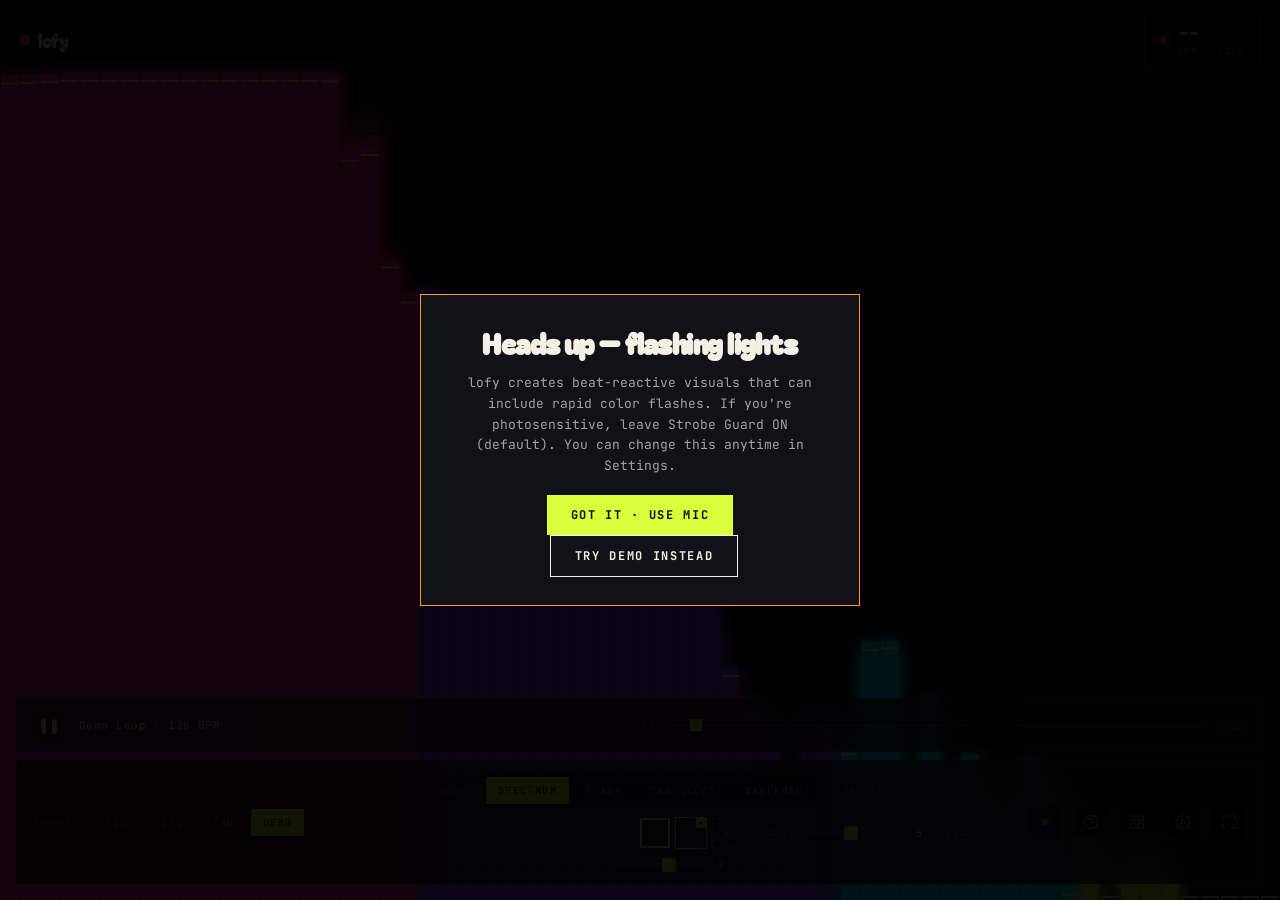
==== commit 05d86bed: "ui: remove "what's new" version chip Going forward, version-specific surfacing belongs in the README" ====
--- a/app.html
+++ b/app.html
@@ -66,11 +66,6 @@
 
 <div class="fps-chip" id="fpsChip" aria-hidden="true"><b id="fpsVal">--</b> FPS</div>
 
-<div class="whats-new" id="whatsNew" hidden role="status">
-  <span>v1.3 · Waveform mode + auto-demo. <a href="https://github.com/amany2301/lofy/commits/main" target="_blank" rel="noopener">See changes</a></span>
-  <button class="whats-new-close" id="whatsNewClose" aria-label="Dismiss" type="button">✕</button>
-</div>
-
 <div class="install-pill" id="installPill" hidden>
   <button id="installBtn" type="button">Install lofy</button>
 </div>
--- a/css/app.css
+++ b/css/app.css
@@ -366,23 +366,6 @@
 .fps-chip.show{display:block}
 .fps-chip b{color:var(--acid);font-weight:400}
 
-/* "What's new" chip — appears once per version */
-.whats-new{
-  position:fixed;top:64px;left:50%;transform:translateX(-50%);
-  z-index:25;background:rgba(10,10,13,.85);backdrop-filter:blur(10px);
-  border:1px solid var(--magenta);
-  padding:8px 14px;font-size:11px;color:var(--paper);
-  display:flex;align-items:center;gap:14px;letter-spacing:.04em;
-  animation:slideIn .3s ease;
-}
-.whats-new a{color:var(--cyan);text-decoration:underline}
-.whats-new-close{
-  background:none;border:none;color:var(--paper-faint);cursor:pointer;
-  font-size:14px;line-height:1;padding:0 2px;
-}
-.whats-new-close:hover{color:var(--paper)}
-@keyframes slideIn{from{opacity:0;transform:translate(-50%,-8px)}to{opacity:1;transform:translate(-50%,0)}}
-
 /* Install PWA pill — appears when beforeinstallprompt is captured */
 .install-pill{
   position:fixed;top:14px;right:280px;z-index:21;
@@ -396,7 +379,6 @@
 .install-pill button:hover{transform:translate(-1px,-1px);box-shadow:5px 5px 0 var(--magenta)}
 @media (max-width:768px){
   .install-pill{right:16px;top:auto;bottom:90px}
-  .whats-new{top:60px;font-size:10px;padding:6px 10px}
 }
 
 /* Settings panel grouping */
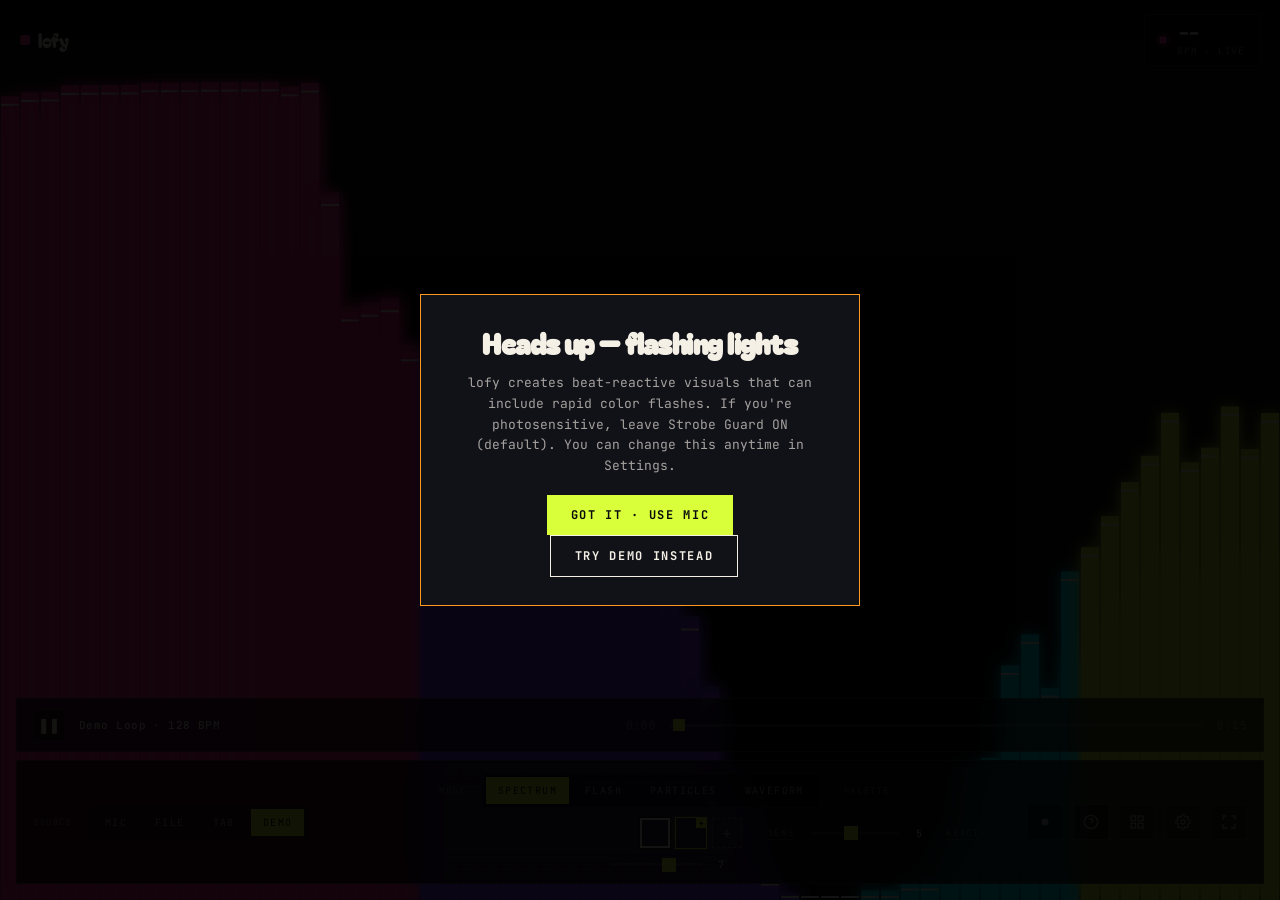
==== commit c46365c0: "v1.3.1 — landing parity with Waveform mode Six small inconsistencies left over from v1.3 where the n" ====
--- a/app.html
+++ b/app.html
@@ -4,7 +4,7 @@
 <meta charset="UTF-8">
 <meta name="viewport" content="width=device-width, initial-scale=1.0, viewport-fit=cover, user-scalable=no">
 <title>lofy DJ Visualizer — Real-time Beat-Reactive Visuals</title>
-<meta name="description" content="Real-time beat-reactive music visualizer. Mic, file, or tab input. Spectrum, Flash, and Particle modes. Tap tempo, record, share. No install, no login.">
+<meta name="description" content="Real-time beat-reactive music visualizer. Mic, file, or tab input. Spectrum, Flash, Particles, and Waveform modes. Tap tempo, record, share. No install, no login.">
 <meta name="author" content="lofy">
 <meta name="theme-color" content="#000000">
 <meta name="color-scheme" content="dark">
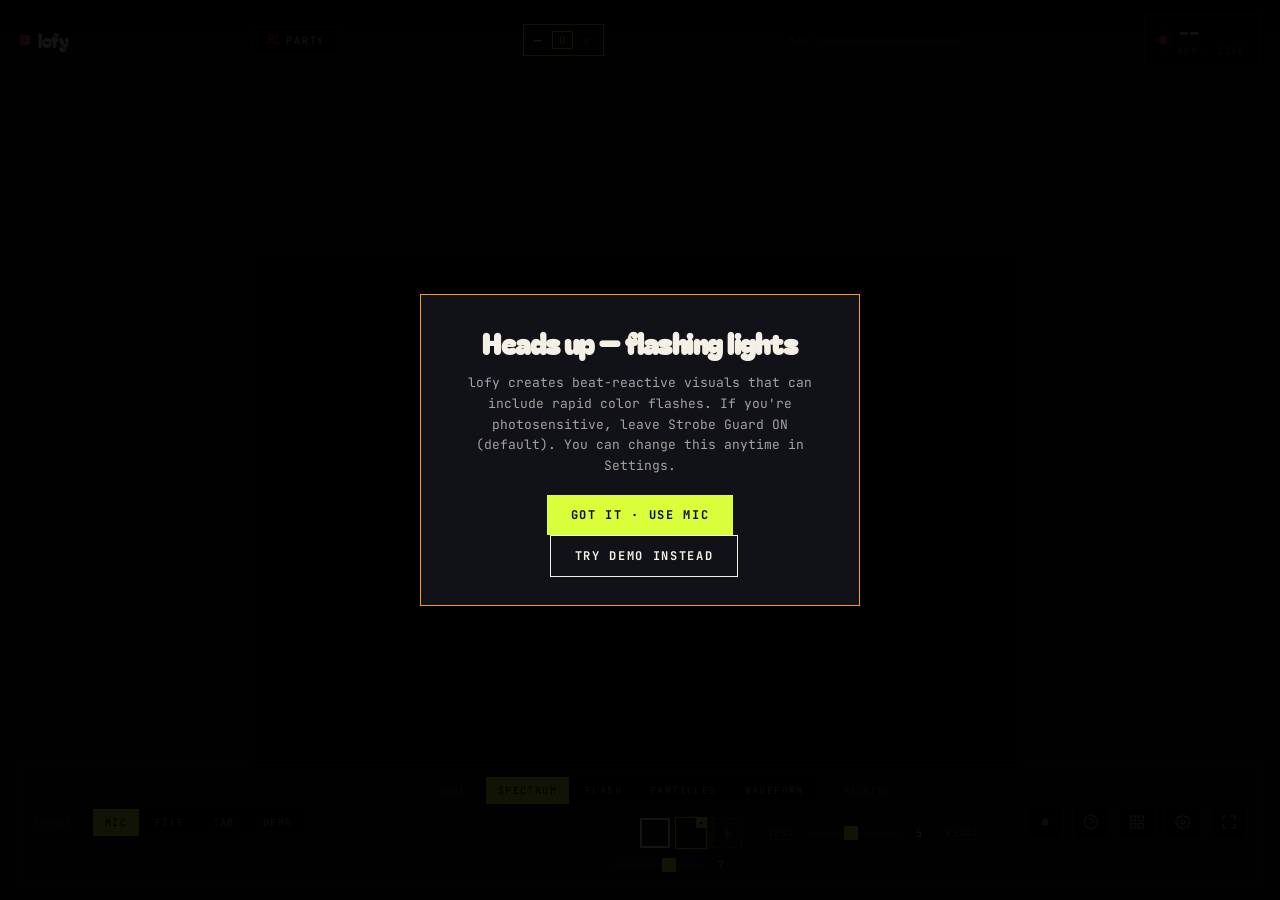
==== commit 0f998fdb: "v2.0 Day 5 — Party Room UI Adds the human-facing surface that ties sync.js + qr-signal.js + peer-sig" ====
--- a/app.html
+++ b/app.html
@@ -72,6 +72,22 @@
 
 <header class="topbar" id="topbar">
   <a href="./index.html" class="brand-mini" aria-label="lofy home"><span class="dot" aria-hidden="true"></span> lofy</a>
+
+  <button class="party-pill" id="btnParty" type="button" aria-label="Party Room">
+    <svg width="14" height="14" viewBox="0 0 24 24" fill="none" stroke="currentColor" stroke-width="2" aria-hidden="true">
+      <path d="M17 21v-2a4 4 0 0 0-4-4H5a4 4 0 0 0-4 4v2"/>
+      <circle cx="9" cy="7" r="4"/>
+      <path d="M23 21v-2a4 4 0 0 0-3-3.87"/>
+      <path d="M16 3.13a4 4 0 0 1 0 7.75"/>
+    </svg>
+    <span class="party-label">Party</span>
+  </button>
+
+  <div class="room-chip" id="roomChip" hidden>
+    <span class="room-chip-code" id="roomChipCode">—</span>
+    <span class="room-chip-count" id="roomChipCount">0</span>
+    <button class="room-chip-leave" id="roomChipLeave" type="button" aria-label="Leave room">✕</button>
+  </div>
 
   <div class="mic-level" id="micLevel" aria-hidden="true" style="display:none">
     <span class="mic-level-label">MIC</span>
@@ -298,6 +314,139 @@
   </div>
 </div>
 
+<!-- PARTY ROOM OVERLAY -->
+<div class="overlay" id="roomOverlay">
+  <div class="sheet" role="dialog" aria-labelledby="roomTitle" aria-modal="true">
+    <div class="sheet-head">
+      <h2 id="roomTitle">Party Room</h2>
+      <button class="close" data-close type="button">Esc ✕</button>
+    </div>
+
+    <!-- ROOT VIEW — pick Start or Join -->
+    <div class="room-view" data-view="root">
+      <p class="room-intro">Sync the visuals across every device in the room.<br>
+        Your device is the server — no accounts, no infra, zero cost.</p>
+      <div class="room-actions">
+        <button class="btn lg" id="roomStartBtn" type="button">
+          <strong>Start a Party Room</strong>
+          <span>You host — friends join your visuals</span>
+        </button>
+        <button class="btn lg ghost" id="roomJoinBtn" type="button">
+          <strong>Join a Party Room</strong>
+          <span>Scan a host's QR code or type a 4-letter code</span>
+        </button>
+      </div>
+    </div>
+
+    <!-- HOST view — picks QR (in-person) or Code (remote) -->
+    <div class="room-view" data-view="host-pick" hidden>
+      <p class="room-intro">How will guests connect?</p>
+      <div class="room-actions">
+        <button class="btn lg" id="hostQrBtn" type="button">
+          <strong>QR code · in person</strong>
+          <span>Show a QR. Guests scan. Zero servers — pure peer-to-peer.</span>
+        </button>
+        <button class="btn lg ghost" id="hostCodeBtn" type="button">
+          <strong>4-letter code · remote</strong>
+          <span>Friends in another room type a code. Uses a free public broker.</span>
+        </button>
+      </div>
+    </div>
+
+    <!-- HOST · QR — show offer, wait for guest's answer QR -->
+    <div class="room-view" data-view="host-qr" hidden>
+      <p class="room-intro" id="hostQrStep">1 · Have your friend scan this with the lofy app</p>
+      <div class="qr-stage">
+        <canvas id="hostQrCanvas" width="320" height="320"></canvas>
+      </div>
+      <div class="room-actions">
+        <button class="btn" id="hostQrScanBtn" type="button">Scan friend's response</button>
+        <button class="btn ghost" data-room-back type="button">Back</button>
+      </div>
+    </div>
+
+    <!-- HOST · Code — show code, wait passively for guests -->
+    <div class="room-view" data-view="host-code" hidden>
+      <p class="room-intro">Share this code — guests type it in to join.</p>
+      <div class="room-code-display">
+        <span id="hostCodeBig">— — — —</span>
+        <button class="btn ghost" id="hostCodeCopyBtn" type="button">Copy</button>
+        <button class="btn ghost" id="hostCodeShareBtn" type="button" hidden>Share</button>
+      </div>
+      <p class="room-hint" id="hostCodeStatus">Waiting for guests…</p>
+      <div class="room-actions">
+        <button class="btn ghost" data-room-back type="button">Back</button>
+      </div>
+    </div>
+
+    <!-- GUEST view — pick QR scan or code entry -->
+    <div class="room-view" data-view="guest-pick" hidden>
+      <p class="room-intro">How will you join?</p>
+      <div class="room-actions">
+        <button class="btn lg" id="guestScanBtn" type="button">
+          <strong>Scan a QR · in person</strong>
+          <span>Point your camera at the host's screen.</span>
+        </button>
+        <button class="btn lg ghost" id="guestCodeBtn" type="button">
+          <strong>Type a code · remote</strong>
+          <span>If you're not in the same room as the host.</span>
+        </button>
+      </div>
+    </div>
+
+    <!-- GUEST · QR — scan host's QR -->
+    <div class="room-view" data-view="guest-qr" hidden>
+      <p class="room-intro" id="guestQrStep">Scan the host's QR code</p>
+      <div class="qr-stage">
+        <video id="guestScanVideo" playsinline muted></video>
+        <div class="qr-viewfinder" aria-hidden="true"></div>
+      </div>
+      <p class="room-hint" id="guestScanStatus"></p>
+      <div class="room-actions">
+        <button class="btn ghost" data-room-back type="button">Back</button>
+      </div>
+    </div>
+
+    <!-- GUEST · Show answer QR back to host -->
+    <div class="room-view" data-view="guest-answer" hidden>
+      <p class="room-intro">Step 2 · Have the host scan this</p>
+      <div class="qr-stage">
+        <canvas id="guestAnswerCanvas" width="320" height="320"></canvas>
+      </div>
+      <p class="room-hint" id="guestAnswerStatus">Waiting for host…</p>
+      <div class="room-actions">
+        <button class="btn ghost" data-room-back type="button">Back</button>
+      </div>
+    </div>
+
+    <!-- GUEST · Code entry -->
+    <div class="room-view" data-view="guest-code" hidden>
+      <p class="room-intro">Type the 4-letter code from the host's screen.</p>
+      <input type="text" class="room-code-input" id="guestCodeInput"
+             maxlength="4" autocapitalize="characters" inputmode="text"
+             autocomplete="off" spellcheck="false" placeholder="XYZW">
+      <p class="room-hint" id="guestCodeStatus"></p>
+      <div class="room-actions">
+        <button class="btn" id="guestCodeJoinBtn" type="button">Join</button>
+        <button class="btn ghost" data-room-back type="button">Back</button>
+      </div>
+    </div>
+
+    <!-- CONNECTED — host or guest is in a live room -->
+    <div class="room-view" data-view="connected" hidden>
+      <div class="room-connected">
+        <div class="room-connected-icon">●</div>
+        <h3 id="connectedTitle">Connected · Room XYZW</h3>
+        <p class="room-hint" id="connectedDetail">2 guests · audio stays on the host</p>
+      </div>
+      <div class="room-actions">
+        <button class="btn" data-close type="button">Done</button>
+        <button class="btn ghost" id="roomLeaveBtn" type="button">Leave room</button>
+      </div>
+    </div>
+  </div>
+</div>
+
 <!-- KEYBOARD HELP OVERLAY -->
 <div class="overlay" id="helpOverlay">
   <div class="sheet" role="dialog" aria-labelledby="helpTitle" aria-modal="true">
--- a/css/app.css
+++ b/css/app.css
@@ -35,6 +35,139 @@
   0%{transform:scale(1);opacity:1}
   35%{transform:scale(1.45);opacity:.55}
   100%{transform:scale(1);opacity:1}
+}
+
+/* ─── Party Rooms (v2.0) ─── */
+
+.party-pill{
+  display:inline-flex;align-items:center;gap:6px;
+  padding:6px 12px;margin-left:12px;
+  background:rgba(0,0,0,.55);backdrop-filter:blur(10px);
+  border:1px solid var(--hairline);color:var(--paper);
+  font-size:10px;letter-spacing:.18em;text-transform:uppercase;
+  cursor:pointer;transition:border-color .15s ease, color .15s ease;
+}
+.party-pill:hover{border-color:var(--paper-dim)}
+.party-pill svg{color:var(--magenta)}
+
+.room-chip{
+  display:inline-flex;align-items:center;gap:8px;
+  padding:6px 10px;margin-left:12px;
+  background:rgba(10,10,13,.7);backdrop-filter:blur(10px);
+  border:1px solid var(--acid);
+  box-shadow:0 0 0 0 rgba(216,255,58,.4);
+  animation:roomChipPulse 2s ease-in-out infinite;
+}
+.room-chip-code{
+  font-family:'JetBrains Mono',monospace;font-weight:700;font-size:13px;
+  letter-spacing:.18em;color:var(--paper);
+}
+.room-chip-count{
+  font-size:11px;color:var(--acid);
+  padding:1px 6px;border:1px solid var(--acid);min-width:18px;text-align:center;
+}
+.room-chip-leave{
+  background:transparent;border:none;color:var(--paper-faint);
+  font-size:13px;line-height:1;padding:0 2px;cursor:pointer;
+}
+.room-chip-leave:hover{color:var(--magenta)}
+@keyframes roomChipPulse{
+  0%,100%{box-shadow:0 0 0 0 rgba(216,255,58,.35)}
+  50%   {box-shadow:0 0 0 6px rgba(216,255,58,0)}
+}
+
+/* Room overlay sheet */
+.room-view{padding:8px 0}
+.room-intro{
+  font-size:13px;line-height:1.6;color:var(--paper-dim);
+  margin-bottom:18px;
+}
+.room-actions{display:flex;flex-direction:column;gap:10px;margin-top:14px}
+.room-actions .btn{
+  font-family:'JetBrains Mono',monospace;font-size:12px;font-weight:700;
+  letter-spacing:.12em;text-transform:uppercase;
+  padding:14px 18px;cursor:pointer;
+  background:var(--paper);color:var(--ink);border:none;
+  transition:transform .12s ease, box-shadow .12s ease;
+}
+.room-actions .btn:hover{transform:translate(-1px,-1px);box-shadow:4px 4px 0 var(--magenta)}
+.room-actions .btn.ghost{
+  background:transparent;color:var(--paper);
+  border:1px solid var(--hairline);
+}
+.room-actions .btn.ghost:hover{border-color:var(--paper-dim);box-shadow:none}
+.room-actions .btn.lg{
+  display:flex;flex-direction:column;align-items:flex-start;gap:4px;
+  text-transform:none;letter-spacing:.02em;padding:18px 20px;
+}
+.room-actions .btn.lg strong{font-size:14px;font-weight:700}
+.room-actions .btn.lg span{
+  font-size:11px;font-weight:400;opacity:.7;text-transform:none;letter-spacing:.02em;
+}
+.room-actions .btn.ghost.lg strong, .room-actions .btn.ghost.lg span{color:var(--paper)}
+
+.qr-stage{
+  position:relative;width:100%;max-width:340px;aspect-ratio:1/1;
+  margin:0 auto 18px;background:#0a0a0d;
+  display:flex;align-items:center;justify-content:center;overflow:hidden;
+  border:1px solid var(--hairline);
+}
+.qr-stage canvas{display:block;width:100%;height:auto}
+.qr-stage video{width:100%;height:100%;object-fit:cover}
+.qr-viewfinder{
+  position:absolute;inset:14%;
+  border:2px solid var(--acid);box-shadow:0 0 0 9999px rgba(10,10,13,.45);
+  pointer-events:none;
+  animation:viewfinderPulse 1.6s ease-in-out infinite;
+}
+@keyframes viewfinderPulse{
+  0%,100%{box-shadow:0 0 0 9999px rgba(10,10,13,.45), 0 0 0 2px var(--acid)}
+  50%   {box-shadow:0 0 0 9999px rgba(10,10,13,.45), 0 0 0 8px rgba(216,255,58,.2)}
+}
+
+.room-code-display{
+  display:flex;align-items:center;justify-content:center;gap:14px;
+  padding:24px 16px;background:var(--ink-3);border:1px solid var(--hairline);
+  margin-bottom:14px;
+}
+.room-code-display #hostCodeBig{
+  font-family:'Bagel Fat One',serif;font-size:56px;letter-spacing:.12em;
+  color:var(--acid);
+}
+.room-code-input{
+  width:100%;padding:18px;
+  font-family:'Bagel Fat One',serif;font-size:42px;letter-spacing:.16em;
+  text-align:center;text-transform:uppercase;
+  background:var(--ink-3);color:var(--paper);border:1px solid var(--hairline);
+  outline:none;
+}
+.room-code-input:focus{border-color:var(--acid)}
+
+.room-hint{
+  font-size:11px;color:var(--paper-faint);text-align:center;
+  margin:8px 0 14px;letter-spacing:.04em;
+}
+.room-hint.error{color:var(--magenta)}
+.room-hint.ok{color:var(--acid)}
+
+.room-connected{
+  text-align:center;padding:24px 0 8px;
+}
+.room-connected-icon{
+  font-size:36px;color:var(--acid);
+  animation:bpmPulse 1.2s ease-in-out infinite;
+}
+.room-connected h3{
+  font-family:'Bagel Fat One',serif;font-size:24px;
+  letter-spacing:-.01em;color:var(--paper);margin:8px 0 4px;
+}
+
+@media (max-width:768px){
+  .party-label{display:none}
+  .room-chip-code{font-size:11px}
+  .qr-stage{max-width:280px}
+  .room-code-display #hostCodeBig{font-size:44px}
+  .room-code-input{font-size:34px;padding:14px}
 }
 
 /* MIC level meter — thin horizontal bar in the top bar */
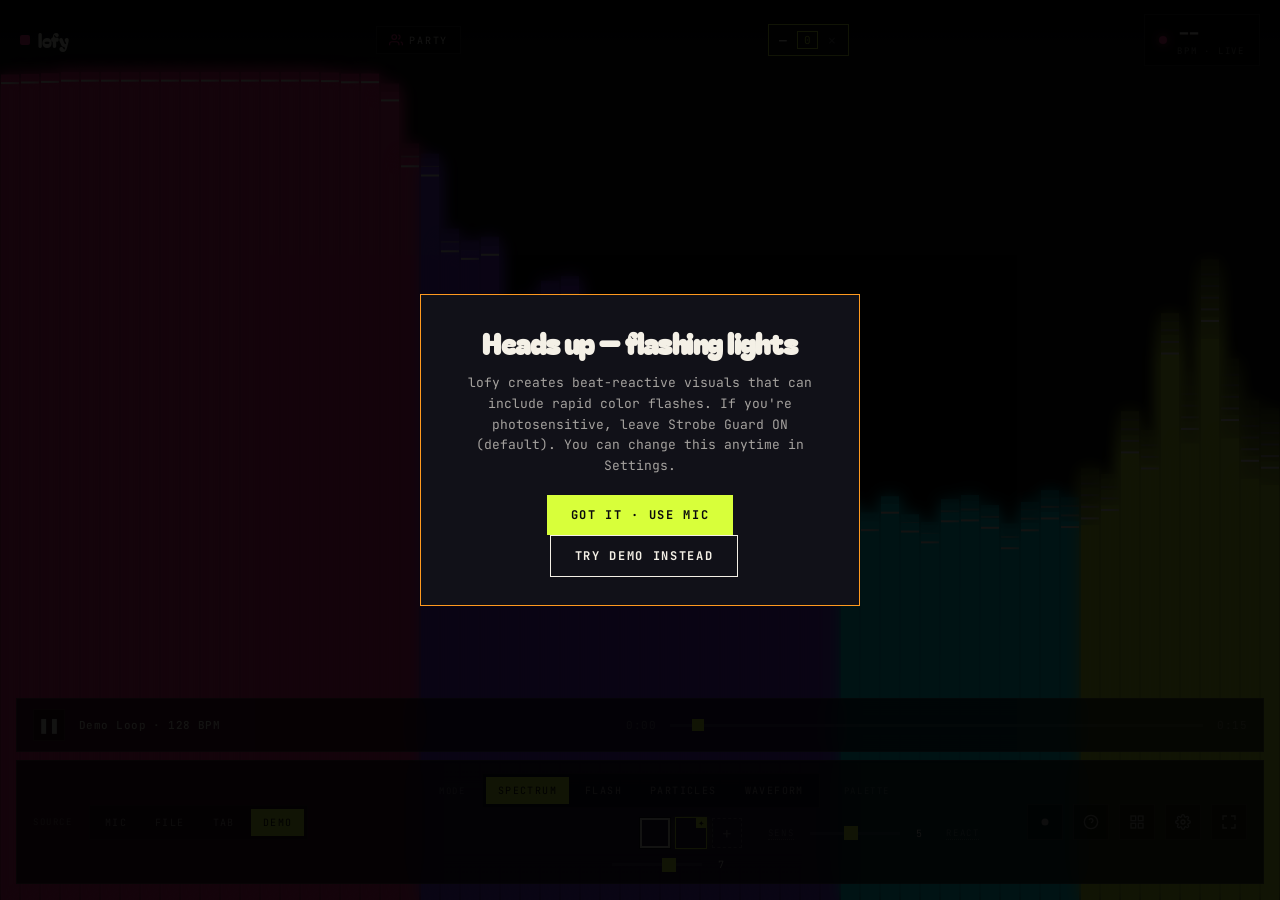
==== commit b9dcd37c: "v2.0.1 — QR codes are now deep links (no app-first needed) Fix: the host's QR contained raw "lofy1:<" ====
--- a/app.html
+++ b/app.html
@@ -355,10 +355,11 @@
 
     <!-- HOST · QR — show offer, wait for guest's answer QR -->
     <div class="room-view" data-view="host-qr" hidden>
-      <p class="room-intro" id="hostQrStep">1 · Have your friend scan this with the lofy app</p>
+      <p class="room-intro" id="hostQrStep">1 · Friend opens their phone camera and points it at this QR</p>
       <div class="qr-stage">
         <canvas id="hostQrCanvas" width="320" height="320"></canvas>
       </div>
+      <p class="room-hint">Any phone camera works — they don't need lofy open first. The QR is a link that auto-opens lofy on their phone.</p>
       <div class="room-actions">
         <button class="btn" id="hostQrScanBtn" type="button">Scan friend's response</button>
         <button class="btn ghost" data-room-back type="button">Back</button>
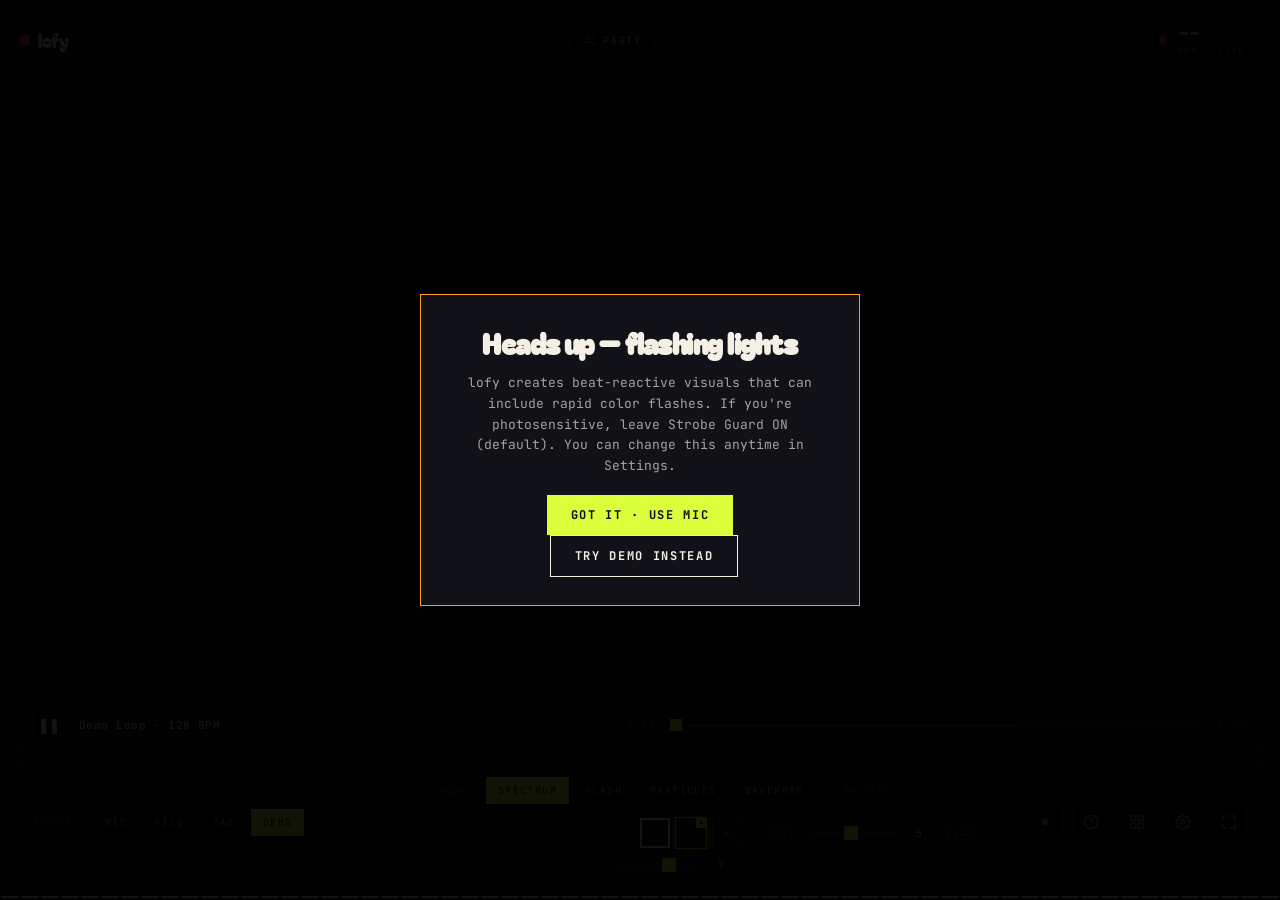
==== commit de9e3a4a: "v2.0.5 — Contact form (Formspree-backed) Adds a "Get in touch" channel so users can report bugs, sug" ====
--- a/app.html
+++ b/app.html
@@ -311,6 +311,17 @@
         <button class="toggle on" id="tgAuto" data-key="autoHide" role="switch" aria-checked="true" aria-label="Auto-hide controls" type="button"></button>
       </div>
     </fieldset>
+
+    <fieldset class="set-group">
+      <legend>Get in touch</legend>
+      <div class="set-row">
+        <div>
+          <div class="lbl-md">Found a bug, idea, or want to collaborate?</div>
+          <div class="lbl-sm">Drop me a message — I reply to every one.</div>
+        </div>
+        <button class="btn" id="setContactBtn" type="button">Contact</button>
+      </div>
+    </fieldset>
   </div>
 </div>
 
@@ -445,6 +456,48 @@
         <button class="btn ghost" id="roomLeaveBtn" type="button">Leave room</button>
       </div>
     </div>
+  </div>
+</div>
+
+<!-- CONTACT OVERLAY -->
+<div class="overlay" id="contactOverlay">
+  <div class="sheet" role="dialog" aria-labelledby="contactTitle" aria-modal="true">
+    <div class="sheet-head">
+      <h2 id="contactTitle">Get in touch</h2>
+      <button class="close" data-close type="button">Esc ✕</button>
+    </div>
+    <p class="contact-intro">Bug report · feature idea · business inquiry · or just to say hi.<br>I read every message.</p>
+    <form id="contactForm" class="contact-form" novalidate>
+      <label class="contact-field">
+        <span class="contact-label">Name <em>optional</em></span>
+        <input type="text" name="name" maxlength="80" autocomplete="name">
+      </label>
+      <label class="contact-field">
+        <span class="contact-label">Email <em>so I can reply</em></span>
+        <input type="email" name="email" required maxlength="160" autocomplete="email" placeholder="you@example.com">
+      </label>
+      <label class="contact-field">
+        <span class="contact-label">Topic</span>
+        <select name="topic">
+          <option value="hello">Just saying hi</option>
+          <option value="bug">Bug report</option>
+          <option value="feature">Feature suggestion</option>
+          <option value="business">Business / collaboration</option>
+          <option value="other">Other</option>
+        </select>
+      </label>
+      <label class="contact-field">
+        <span class="contact-label">Message</span>
+        <textarea name="message" rows="5" required maxlength="3000" placeholder="What's on your mind?"></textarea>
+      </label>
+      <!-- Honeypot — bots fill this, humans don't see it -->
+      <input type="text" name="_gotcha" tabindex="-1" autocomplete="off" style="position:absolute;left:-9999px">
+      <p class="contact-status" id="contactStatus" hidden></p>
+      <div class="contact-actions">
+        <button type="submit" class="btn" id="contactSubmit">Send message</button>
+        <button type="button" class="btn ghost" data-close>Cancel</button>
+      </div>
+    </form>
   </div>
 </div>
 
@@ -491,6 +544,9 @@
         </dl>
       </div>
     </div>
+    <p class="kbd-footer">Found a bug or want to collaborate?
+      <a href="#" id="helpContactLink">Drop me a message →</a>
+    </p>
   </div>
 </div>
 
--- a/css/app.css
+++ b/css/app.css
@@ -58,6 +58,10 @@
   box-shadow:0 0 0 0 rgba(216,255,58,.4);
   animation:roomChipPulse 2s ease-in-out infinite;
 }
+/* hidden attribute must override the inline-flex above */
+.room-chip[hidden],
+.party-pill[hidden],
+.install-pill[hidden]{display:none}
 .room-chip-code{
   font-family:'JetBrains Mono',monospace;font-weight:700;font-size:13px;
   letter-spacing:.18em;color:var(--paper);
@@ -164,10 +168,25 @@
 
 @media (max-width:768px){
   .party-label{display:none}
-  .room-chip-code{font-size:11px}
+  .party-pill{margin-left:8px;padding:6px 8px}
+
+  /* Compact the room chip on phones — "FOLLOWING" is too long for narrow
+     screens; show shorter text and tighter spacing. */
+  .room-chip{margin-left:6px;padding:5px 7px;gap:5px}
+  .room-chip-code{font-size:10px;letter-spacing:.12em;max-width:80px;overflow:hidden;text-overflow:ellipsis;white-space:nowrap}
+  .room-chip-count{font-size:10px;padding:0 4px;min-width:14px}
+  .room-chip-leave{font-size:12px}
+
   .qr-stage{max-width:280px}
   .room-code-display #hostCodeBig{font-size:44px}
   .room-code-input{font-size:34px;padding:14px}
+
+  /* Push install pill way out of the control bar's wrap zone */
+  .install-pill{bottom:auto;top:60px;right:14px}
+}
+@media (max-width:480px){
+  /* On really small phones, "FOLLOWING" becomes "FOLLOW" via JS shorten */
+  .room-chip-code.short{letter-spacing:.08em}
 }
 
 /* MIC level meter — thin horizontal bar in the top bar */
@@ -523,8 +542,77 @@
 }
 .set-group:first-of-type legend{margin-top:0}
 
+/* Contact form */
+.contact-intro{
+  font-size:13px;line-height:1.6;color:var(--paper-dim);
+  margin-bottom:18px;
+}
+.contact-form{display:flex;flex-direction:column;gap:14px}
+.contact-field{display:flex;flex-direction:column;gap:6px}
+.contact-label{
+  font-size:11px;letter-spacing:.14em;text-transform:uppercase;
+  color:var(--paper-dim);
+}
+.contact-label em{
+  font-style:normal;text-transform:none;letter-spacing:0;
+  color:var(--paper-faint);font-size:10px;margin-left:6px;
+}
+.contact-form input[type=text],
+.contact-form input[type=email],
+.contact-form select,
+.contact-form textarea{
+  width:100%;padding:10px 12px;
+  background:var(--ink-3);color:var(--paper);
+  border:1px solid var(--hairline);
+  font-family:'JetBrains Mono',monospace;font-size:13px;
+  outline:none;transition:border-color .15s ease;
+}
+.contact-form input:focus,
+.contact-form select:focus,
+.contact-form textarea:focus{
+  border-color:var(--acid);
+}
+.contact-form textarea{
+  resize:vertical;min-height:90px;line-height:1.5;
+}
+.contact-form select{cursor:pointer;appearance:none;background-image:linear-gradient(45deg,transparent 50%,var(--paper-dim) 50%),linear-gradient(135deg,var(--paper-dim) 50%,transparent 50%);background-position:right 14px top 50%,right 9px top 50%;background-size:5px 5px;background-repeat:no-repeat}
+.contact-actions{
+  display:flex;gap:10px;margin-top:8px;
+}
+.contact-actions .btn{
+  flex:1;padding:14px 18px;font-size:12px;font-weight:700;
+  letter-spacing:.12em;text-transform:uppercase;
+  background:var(--paper);color:var(--ink);border:none;cursor:pointer;
+  transition:transform .12s ease,box-shadow .12s ease;
+}
+.contact-actions .btn:hover:not(:disabled){
+  transform:translate(-1px,-1px);box-shadow:4px 4px 0 var(--magenta);
+}
+.contact-actions .btn:disabled{opacity:.5;cursor:wait}
+.contact-actions .btn.ghost{
+  background:transparent;color:var(--paper);border:1px solid var(--hairline);
+}
+.contact-actions .btn.ghost:hover{border-color:var(--paper-dim);box-shadow:none}
+
+.contact-status{
+  font-size:12px;padding:10px 12px;margin:0;
+  border:1px solid var(--hairline);
+}
+.contact-status.ok{color:var(--acid);border-color:var(--acid)}
+.contact-status.error{color:var(--magenta);border-color:var(--magenta)}
+
+.kbd-footer{
+  margin-top:24px;padding-top:14px;border-top:1px solid var(--hairline-soft);
+  font-size:12px;color:var(--paper-faint);text-align:center;
+}
+.kbd-footer a{color:var(--cyan);text-decoration:underline}
+.kbd-footer a:hover{color:var(--acid)}
+
 /* Disabled pill state */
 .pill.disabled{opacity:.4;cursor:not-allowed;text-decoration:line-through}
+/* Disabled swatch / swatch-add — host-locked in guest follower mode */
+.swatch.disabled, .swatch-add.disabled{opacity:.35;cursor:not-allowed;pointer-events:auto}
+.swatch.disabled:hover, .swatch-add.disabled:hover{transform:none}
 
 /* BPM badge tap-mode visual */
 .bpm-badge{cursor:pointer;user-select:none}
